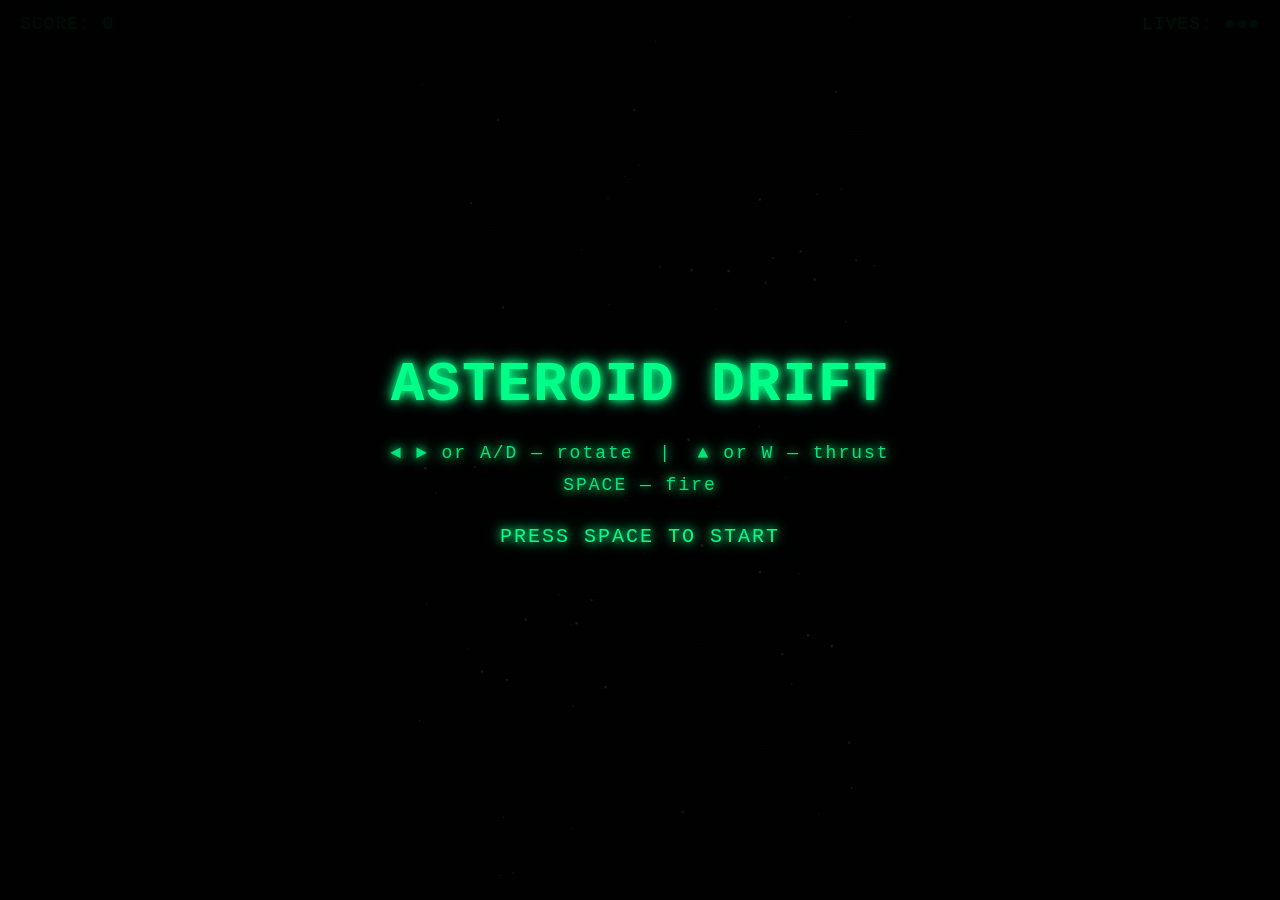
==== index.html @ d1f53f88 "Asteroid Drift" ====
<!DOCTYPE html>
<html lang="en">
<head>
<meta charset="UTF-8">
<meta name="viewport" content="width=device-width, initial-scale=1.0, user-scalable=no">
<title>ASTEROID DRIFT</title>
<style>
  * { margin: 0; padding: 0; box-sizing: border-box; }
  html, body {
    width: 100%; height: 100%;
    background: #000;
    overflow: hidden;
    font-family: 'Courier New', monospace;
  }
  #gameCanvas {
    display: block;
    background: #000;
    margin: 0 auto;
    cursor: crosshair;
  }
  #ui {
    position: fixed;
    top: 0; left: 0; width: 100%; height: 100%;
    pointer-events: none;
    display: flex;
    flex-direction: column;
    align-items: center;
  }
  .scanlines {
    position: fixed;
    top: 0; left: 0; width: 100%; height: 100%;
    pointer-events: none;
    background: repeating-linear-gradient(
      to bottom,
      rgba(0,0,0,0) 0px,
      rgba(0,0,0,0) 1px,
      rgba(0,255,120,0.03) 2px,
      rgba(0,0,0,0) 3px
    );
    z-index: 10;
  }
  .vignette {
    position: fixed;
    top: 0; left: 0; width: 100%; height: 100%;
    pointer-events: none;
    box-shadow: inset 0 0 150px 60px rgba(0,0,0,0.8);
    z-index: 9;
  }
  #overlay {
    position: fixed;
    top: 0; left: 0; width: 100%; height: 100%;
    display: flex;
    flex-direction: column;
    align-items: center;
    justify-content: center;
    background: rgba(0,0,0,0.85);
    color: #0f8;
    text-shadow: 0 0 8px #0f8, 0 0 16px #0f8;
    text-align: center;
    z-index: 20;
    letter-spacing: 2px;
  }
  #overlay h1 {
    font-size: clamp(28px, 8vw, 56px);
    margin-bottom: 20px;
    animation: flicker 2.5s infinite;
  }
  #overlay p { font-size: clamp(12px, 3.5vw, 18px); margin: 6px 0; opacity: 0.9; }
  #overlay .blink { animation: blink 1s steps(1) infinite; margin-top: 24px; font-size: clamp(14px, 4vw, 20px); }
  @keyframes blink { 50% { opacity: 0; } }
  @keyframes flicker {
    0%, 19%, 21%, 23%, 25%, 54%, 56%, 100% { opacity: 1; }
    20%, 22%, 24%, 55% { opacity: 0.4; }
  }
  #hud {
    width: 100%;
    display: flex;
    justify-content: space-between;
    padding: 14px 20px;
    color: #0f8;
    text-shadow: 0 0 6px #0f8;
    font-size: clamp(12px, 3.5vw, 18px);
    letter-spacing: 1px;
    z-index: 15;
  }
  #touchControls {
    position: fixed;
    bottom: 0; left: 0; width: 100%;
    display: none;
    justify-content: space-between;
    padding: 20px;
    z-index: 15;
    pointer-events: none;
  }
  .touchBtn {
    pointer-events: auto;
    width: 60px; height: 60px;
    border-radius: 50%;
    border: 2px solid #0f8;
    background: rgba(0,255,120,0.1);
    color: #0f8;
    font-size: 22px;
    display: flex;
    align-items: center;
    justify-content: center;
    -webkit-user-select: none;
    user-select: none;
    text-shadow: 0 0 6px #0f8;
  }
  .touchGroup { display: flex; gap: 12px; }
  @media (pointer: coarse) {
    #touchControls { display: flex; }
  }
</style>
</head>
<body>

<canvas id="gameCanvas"></canvas>
<div class="scanlines"></div>
<div class="vignette"></div>

<div id="ui">
  <div id="hud">
    <span id="scoreDisplay">SCORE: 0</span>
    <span id="livesDisplay">LIVES: ●●●</span>
  </div>
</div>

<div id="overlay">
  <h1>ASTEROID DRIFT</h1>
  <p>◄ ► or A/D — rotate &nbsp;|&nbsp; ▲ or W — thrust</p>
  <p>SPACE — fire</p>
  <div class="blink" id="startPrompt">PRESS SPACE TO START</div>
</div>

<div id="touchControls">
  <div class="touchGroup">
    <div class="touchBtn" id="btnLeft">◄</div>
    <div class="touchBtn" id="btnRight">►</div>
  </div>
  <div class="touchGroup">
    <div class="touchBtn" id="btnThrust">▲</div>
    <div class="touchBtn" id="btnFire">●</div>
  </div>
</div>

<script>
(function() {
  const canvas = document.getElementById('gameCanvas');
  const ctx = canvas.getContext('2d');
  const overlay = document.getElementById('overlay');
  const startPrompt = document.getElementById('startPrompt');
  const scoreDisplay = document.getElementById('scoreDisplay');
  const livesDisplay = document.getElementById('livesDisplay');

  function resize() {
    const w = Math.min(window.innerWidth, 480);
    const h = window.innerHeight;
    canvas.width = w;
    canvas.height = h;
  }
  resize();
  window.addEventListener('resize', resize);

  // ---------- Audio (simple synthesized retro SFX) ----------
  let audioCtx;
  function initAudio() {
    if (!audioCtx) audioCtx = new (window.AudioContext || window.webkitAudioContext)();
  }
  function beep(freq, duration, type, vol) {
    if (!audioCtx) return;
    const osc = audioCtx.createOscillator();
    const gain = audioCtx.createGain();
    osc.type = type || 'square';
    osc.frequency.value = freq;
    gain.gain.value = vol || 0.15;
    osc.connect(gain);
    gain.connect(audioCtx.destination);
    osc.start();
    gain.gain.exponentialRampToValueAtTime(0.001, audioCtx.currentTime + duration);
    osc.stop(audioCtx.currentTime + duration);
  }
  function sfxShoot() { beep(880, 0.08, 'square', 0.08); }
  function sfxExplosion() {
    if (!audioCtx) return;
    const bufferSize = audioCtx.sampleRate * 0.3;
    const buffer = audioCtx.createBuffer(1, bufferSize, audioCtx.sampleRate);
    const data = buffer.getChannelData(0);
    for (let i = 0; i < bufferSize; i++) {
      data[i] = (Math.random() * 2 - 1) * (1 - i / bufferSize);
    }
    const noise = audioCtx.createBufferSource();
    noise.buffer = buffer;
    const gain = audioCtx.createGain();
    gain.gain.value = 0.3;
    noise.connect(gain);
    gain.connect(audioCtx.destination);
    noise.start();
  }
  function sfxThrust() { beep(120, 0.06, 'sawtooth', 0.03); }
  function sfxHit() { beep(220, 0.25, 'sawtooth', 0.2); }

  // ---------- Game State ----------
  let state = 'start'; // start | playing | gameover
  let score = 0;
  let lives = 3;
  let frame = 0;

  const keys = {};
  window.addEventListener('keydown', e => {
    keys[e.code] = true;
    if (e.code === 'Space') e.preventDefault();
    if (state === 'start' && e.code === 'Space') startGame();
    if (state === 'gameover' && e.code === 'Space') startGame();
  });
  window.addEventListener('keyup', e => keys[e.code] = false);

  // Touch controls
  function bindTouch(id, key) {
    const el = document.getElementById(id);
    el.addEventListener('touchstart', e => { e.preventDefault(); keys[key] = true; initAudio(); }, {passive:false});
    el.addEventListener('touchend', e => { e.preventDefault(); keys[key] = false; }, {passive:false});
    el.addEventListener('mousedown', () => keys[key] = true);
    el.addEventListener('mouseup', () => keys[key] = false);
  }
  bindTouch('btnLeft', 'ArrowLeft');
  bindTouch('btnRight', 'ArrowRight');
  bindTouch('btnThrust', 'ArrowUp');
  bindTouch('btnFire', 'Space');

  canvas.addEventListener('touchstart', () => initAudio());
  canvas.addEventListener('click', () => {
    initAudio();
    if (state === 'start') startGame();
    else if (state === 'gameover') startGame();
  });

  // ---------- Starfield ----------
  let stars = [];
  function initStars() {
    stars = [];
    for (let i = 0; i < 80; i++) {
      stars.push({
        x: Math.random() * canvas.width,
        y: Math.random() * canvas.height,
        size: Math.random() * 2 + 0.5,
        speed: Math.random() * 0.5 + 0.1
      });
    }
  }
  initStars();

  // ---------- Ship ----------
  let ship;
  function resetShip() {
    ship = {
      x: canvas.width / 2,
      y: canvas.height / 2,
      angle: -Math.PI / 2,
      vx: 0,
      vy: 0,
      radius: 12,
      thrusting: false,
      invulnerable: 120
    };
  }

  // ---------- Bullets ----------
  let bullets = [];
  const BULLET_SPEED = 7;
  const BULLET_LIFE = 60;

  function shoot() {
    if (bullets.length > 6) return;
    bullets.push({
      x: ship.x + Math.cos(ship.angle) * ship.radius,
      y: ship.y + Math.sin(ship.angle) * ship.radius,
      vx: Math.cos(ship.angle) * BULLET_SPEED + ship.vx,
      vy: Math.sin(ship.angle) * BULLET_SPEED + ship.vy,
      life: BULLET_LIFE
    });
    sfxShoot();
  }

  // ---------- Asteroids ----------
  let asteroids = [];
  function spawnAsteroid(size, x, y) {
    const s = size || 3;
    let ax, ay;
    if (x === undefined) {
      const edge = Math.floor(Math.random() * 4);
      if (edge === 0) { ax = Math.random() * canvas.width; ay = -30; }
      else if (edge === 1) { ax = canvas.width + 30; ay = Math.random() * canvas.height; }
      else if (edge === 2) { ax = Math.random() * canvas.width; ay = canvas.height + 30; }
      else { ax = -30; ay = Math.random() * canvas.height; }
    } else { ax = x; ay = y; }

    const speedBase = 0.5 + (3 - s) * 0.4 + Math.min(score / 500, 2);
    const angle = Math.random() * Math.PI * 2;
    const points = [];
    const numPoints = 8 + Math.floor(Math.random() * 4);
    for (let i = 0; i < numPoints; i++) {
      const a = (i / numPoints) * Math.PI * 2;
      const r = (0.7 + Math.random() * 0.3);
      points.push({ a, r });
    }
    asteroids.push({
      x: ax, y: ay,
      vx: Math.cos(angle) * speedBase,
      vy: Math.sin(angle) * speedBase,
      size: s,
      radius: s * 14,
      rotation: 0,
      rotSpeed: (Math.random() - 0.5) * 0.04,
      points
    });
  }

  function initAsteroids() {
    asteroids = [];
    for (let i = 0; i < 5; i++) spawnAsteroid(3);
  }

  // ---------- Particles ----------
  let particles = [];
  function spawnExplosion(x, y, color) {
    for (let i = 0; i < 14; i++) {
      const a = Math.random() * Math.PI * 2;
      const speed = Math.random() * 3 + 1;
      particles.push({
        x, y,
        vx: Math.cos(a) * speed,
        vy: Math.sin(a) * speed,
        life: 30 + Math.random() * 20,
        color: color || '#0f8'
      });
    }
  }

  // ---------- Game Flow ----------
  function startGame() {
    score = 0;
    lives = 3;
    frame = 0;
    bullets = [];
    particles = [];
    resetShip();
    initAsteroids();
    state = 'playing';
    overlay.style.display = 'none';
    updateHUD();
  }

  function updateHUD() {
    scoreDisplay.textContent = 'SCORE: ' + score;
    livesDisplay.textContent = 'LIVES: ' + '●'.repeat(Math.max(lives, 0)) + '○'.repeat(Math.max(3 - lives, 0));
  }

  function gameOver() {
    state = 'gameover';
    overlay.querySelector('h1').textContent = 'GAME OVER';
    overlay.querySelector('p').textContent = 'SCORE: ' + score;
    overlay.querySelectorAll('p')[1].style.display = 'none';
    startPrompt.textContent = 'PRESS SPACE TO RESTART';
    overlay.style.display = 'flex';
  }

  function wrap(obj) {
    if (obj.x < -40) obj.x = canvas.width + 40;
    if (obj.x > canvas.width + 40) obj.x = -40;
    if (obj.y < -40) obj.y = canvas.height + 40;
    if (obj.y > canvas.height + 40) obj.y = -40;
  }

  function dist(x1, y1, x2, y2) {
    return Math.hypot(x1 - x2, y1 - y2);
  }

  // ---------- Update ----------
  function update() {
    frame++;

    // Stars
    for (const s of stars) {
      s.y += s.speed;
      if (s.y > canvas.height) { s.y = 0; s.x = Math.random() * canvas.width; }
    }

    if (state !== 'playing') return;

    // Ship controls
    const rotSpeed = 0.06;
    if (keys['ArrowLeft'] || keys['KeyA']) ship.angle -= rotSpeed;
    if (keys['ArrowRight'] || keys['KeyD']) ship.angle += rotSpeed;
    ship.thrusting = !!(keys['ArrowUp'] || keys['KeyW']);

    if (ship.thrusting) {
      ship.vx += Math.cos(ship.angle) * 0.12;
      ship.vy += Math.sin(ship.angle) * 0.12;
      if (frame % 6 === 0) sfxThrust();
    }
    ship.vx *= 0.99;
    ship.vy *= 0.99;
    const maxSpeed = 6;
    const spd = Math.hypot(ship.vx, ship.vy);
    if (spd > maxSpeed) {
      ship.vx = (ship.vx / spd) * maxSpeed;
      ship.vy = (ship.vy / spd) * maxSpeed;
    }
    ship.x += ship.vx;
    ship.y += ship.vy;
    wrap(ship);
    if (ship.invulnerable > 0) ship.invulnerable--;

    // Fire
    if (keys['Space']) {
      if (!ship.cooldown || ship.cooldown <= 0) {
        shoot();
        ship.cooldown = 10;
      }
    }
    if (ship.cooldown > 0) ship.cooldown--;

    // Bullets
    for (let i = bullets.length - 1; i >= 0; i--) {
      const b = bullets[i];
      b.x += b.vx; b.y += b.vy;
      b.life--;
      wrap(b);
      if (b.life <= 0) bullets.splice(i, 1);
    }

    // Asteroids
    for (const a of asteroids) {
      a.x += a.vx; a.y += a.vy;
      a.rotation += a.rotSpeed;
      wrap(a);
    }

    // Bullet-asteroid collisions
    for (let i = asteroids.length - 1; i >= 0; i--) {
      const a = asteroids[i];
      for (let j = bullets.length - 1; j >= 0; j--) {
        const b = bullets[j];
        if (dist(a.x, a.y, b.x, b.y) < a.radius) {
          bullets.splice(j, 1);
          spawnExplosion(a.x, a.y, '#0f8');
          sfxExplosion();
          score += (4 - a.size) * 50;
          updateHUD();
          if (a.size > 1) {
            spawnAsteroid(a.size - 1, a.x, a.y);
            spawnAsteroid(a.size - 1, a.x, a.y);
          }
          asteroids.splice(i, 1);
          if (asteroids.length === 0) {
            setTimeout(() => { if (state === 'playing') initAsteroids(); }, 800);
          }
          break;
        }
      }
    }

    // Ship-asteroid collisions
    if (ship.invulnerable <= 0) {
      for (let i = asteroids.length - 1; i >= 0; i--) {
        const a = asteroids[i];
        if (dist(a.x, a.y, ship.x, ship.y) < a.radius + ship.radius * 0.6) {
          lives--;
          updateHUD();
          spawnExplosion(ship.x, ship.y, '#f80');
          sfxHit();
          if (lives <= 0) {
            gameOver();
          } else {
            resetShip();
          }
          break;
        }
      }
    }

    // Particles
    for (let i = particles.length - 1; i >= 0; i--) {
      const p = particles[i];
      p.x += p.vx; p.y += p.vy;
      p.vx *= 0.96; p.vy *= 0.96;
      p.life--;
      if (p.life <= 0) particles.splice(i, 1);
    }
  }

  // ---------- Draw ----------
  function draw() {
    ctx.fillStyle = '#000';
    ctx.fillRect(0, 0, canvas.width, canvas.height);

    // Stars
    ctx.fillStyle = '#fff';
    for (const s of stars) {
      ctx.globalAlpha = 0.6;
      ctx.fillRect(s.x, s.y, s.size, s.size);
    }
    ctx.globalAlpha = 1;

    if (state === 'playing' || state === 'gameover') {
      // Asteroids
      ctx.strokeStyle = '#0f8';
      ctx.lineWidth = 2;
      ctx.shadowColor = '#0f8';
      ctx.shadowBlur = 8;
      for (const a of asteroids) {
        ctx.beginPath();
        for (let i = 0; i < a.points.length; i++) {
          const p = a.points[i];
          const px = a.x + Math.cos(p.a + a.rotation) * a.radius * p.r;
          const py = a.y + Math.sin(p.a + a.rotation) * a.radius * p.r;
          if (i === 0) ctx.moveTo(px, py); else ctx.lineTo(px, py);
        }
        ctx.closePath();
        ctx.stroke();
      }

      // Bullets
      ctx.fillStyle = '#ff0';
      ctx.shadowColor = '#ff0';
      for (const b of bullets) {
        ctx.beginPath();
        ctx.arc(b.x, b.y, 2.5, 0, Math.PI * 2);
        ctx.fill();
      }

      // Ship
      if (state === 'playing') {
        const blinkOff = ship.invulnerable > 0 && Math.floor(frame / 5) % 2 === 0;
        if (!blinkOff) {
          ctx.save();
          ctx.translate(ship.x, ship.y);
          ctx.rotate(ship.angle);
          ctx.strokeStyle = '#0ff';
          ctx.shadowColor = '#0ff';
          ctx.shadowBlur = 10;
          ctx.lineWidth = 2;
          ctx.beginPath();
          ctx.moveTo(14, 0);
          ctx.lineTo(-10, -8);
          ctx.lineTo(-6, 0);
          ctx.lineTo(-10, 8);
          ctx.closePath();
          ctx.stroke();

          if (ship.thrusting) {
            ctx.strokeStyle = '#f80';
            ctx.shadowColor = '#f80';
            ctx.beginPath();
            ctx.moveTo(-6, -4);
            ctx.lineTo(-16 - Math.random() * 6, 0);
            ctx.lineTo(-6, 4);
            ctx.stroke();
          }
          ctx.restore();
        }
      }

      // Particles
      for (const p of particles) {
        ctx.fillStyle = p.color;
        ctx.shadowColor = p.color;
        ctx.globalAlpha = Math.max(p.life / 40, 0);
        ctx.beginPath();
        ctx.arc(p.x, p.y, 2, 0, Math.PI * 2);
        ctx.fill();
      }
      ctx.globalAlpha = 1;
      ctx.shadowBlur = 0;
    }
  }

  function loop() {
    update();
    draw();
    requestAnimationFrame(loop);
  }
  loop();
})();
</script>
</body>
</html>
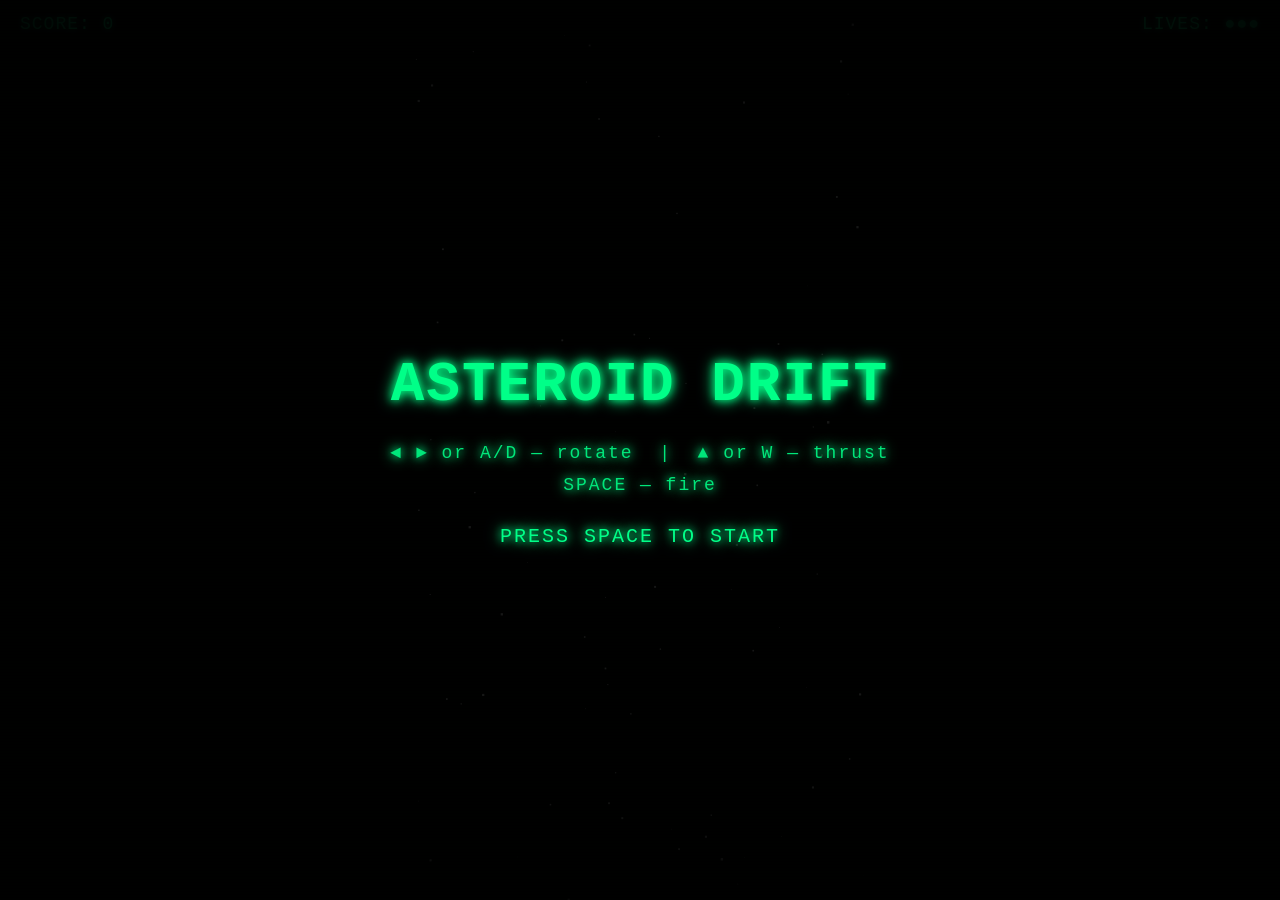
==== commit 40774953: "Astroeid Dirfttt" ====
--- a/index.html
+++ b/index.html
@@ -1,588 +1,588 @@
-<!DOCTYPE html>
-<html lang="en">
-<head>
-<meta charset="UTF-8">
-<meta name="viewport" content="width=device-width, initial-scale=1.0, user-scalable=no">
-<title>ASTEROID DRIFT</title>
-<style>
-  * { margin: 0; padding: 0; box-sizing: border-box; }
-  html, body {
-    width: 100%; height: 100%;
-    background: #000;
-    overflow: hidden;
-    font-family: 'Courier New', monospace;
-  }
-  #gameCanvas {
-    display: block;
-    background: #000;
-    margin: 0 auto;
-    cursor: crosshair;
-  }
-  #ui {
-    position: fixed;
-    top: 0; left: 0; width: 100%; height: 100%;
-    pointer-events: none;
-    display: flex;
-    flex-direction: column;
-    align-items: center;
-  }
-  .scanlines {
-    position: fixed;
-    top: 0; left: 0; width: 100%; height: 100%;
-    pointer-events: none;
-    background: repeating-linear-gradient(
-      to bottom,
-      rgba(0,0,0,0) 0px,
-      rgba(0,0,0,0) 1px,
-      rgba(0,255,120,0.03) 2px,
-      rgba(0,0,0,0) 3px
-    );
-    z-index: 10;
-  }
-  .vignette {
-    position: fixed;
-    top: 0; left: 0; width: 100%; height: 100%;
-    pointer-events: none;
-    box-shadow: inset 0 0 150px 60px rgba(0,0,0,0.8);
-    z-index: 9;
-  }
-  #overlay {
-    position: fixed;
-    top: 0; left: 0; width: 100%; height: 100%;
-    display: flex;
-    flex-direction: column;
-    align-items: center;
-    justify-content: center;
-    background: rgba(0,0,0,0.85);
-    color: #0f8;
-    text-shadow: 0 0 8px #0f8, 0 0 16px #0f8;
-    text-align: center;
-    z-index: 20;
-    letter-spacing: 2px;
-  }
-  #overlay h1 {
-    font-size: clamp(28px, 8vw, 56px);
-    margin-bottom: 20px;
-    animation: flicker 2.5s infinite;
-  }
-  #overlay p { font-size: clamp(12px, 3.5vw, 18px); margin: 6px 0; opacity: 0.9; }
-  #overlay .blink { animation: blink 1s steps(1) infinite; margin-top: 24px; font-size: clamp(14px, 4vw, 20px); }
-  @keyframes blink { 50% { opacity: 0; } }
-  @keyframes flicker {
-    0%, 19%, 21%, 23%, 25%, 54%, 56%, 100% { opacity: 1; }
-    20%, 22%, 24%, 55% { opacity: 0.4; }
-  }
-  #hud {
-    width: 100%;
-    display: flex;
-    justify-content: space-between;
-    padding: 14px 20px;
-    color: #0f8;
-    text-shadow: 0 0 6px #0f8;
-    font-size: clamp(12px, 3.5vw, 18px);
-    letter-spacing: 1px;
-    z-index: 15;
-  }
-  #touchControls {
-    position: fixed;
-    bottom: 0; left: 0; width: 100%;
-    display: none;
-    justify-content: space-between;
-    padding: 20px;
-    z-index: 15;
-    pointer-events: none;
-  }
-  .touchBtn {
-    pointer-events: auto;
-    width: 60px; height: 60px;
-    border-radius: 50%;
-    border: 2px solid #0f8;
-    background: rgba(0,255,120,0.1);
-    color: #0f8;
-    font-size: 22px;
-    display: flex;
-    align-items: center;
-    justify-content: center;
-    -webkit-user-select: none;
-    user-select: none;
-    text-shadow: 0 0 6px #0f8;
-  }
-  .touchGroup { display: flex; gap: 12px; }
-  @media (pointer: coarse) {
-    #touchControls { display: flex; }
-  }
-</style>
-</head>
-<body>
-
-<canvas id="gameCanvas"></canvas>
-<div class="scanlines"></div>
-<div class="vignette"></div>
-
-<div id="ui">
-  <div id="hud">
-    <span id="scoreDisplay">SCORE: 0</span>
-    <span id="livesDisplay">LIVES: ●●●</span>
-  </div>
-</div>
-
-<div id="overlay">
-  <h1>ASTEROID DRIFT</h1>
-  <p>◄ ► or A/D — rotate &nbsp;|&nbsp; ▲ or W — thrust</p>
-  <p>SPACE — fire</p>
-  <div class="blink" id="startPrompt">PRESS SPACE TO START</div>
-</div>
-
-<div id="touchControls">
-  <div class="touchGroup">
-    <div class="touchBtn" id="btnLeft">◄</div>
-    <div class="touchBtn" id="btnRight">►</div>
-  </div>
-  <div class="touchGroup">
-    <div class="touchBtn" id="btnThrust">▲</div>
-    <div class="touchBtn" id="btnFire">●</div>
-  </div>
-</div>
-
-<script>
-(function() {
-  const canvas = document.getElementById('gameCanvas');
-  const ctx = canvas.getContext('2d');
-  const overlay = document.getElementById('overlay');
-  const startPrompt = document.getElementById('startPrompt');
-  const scoreDisplay = document.getElementById('scoreDisplay');
-  const livesDisplay = document.getElementById('livesDisplay');
-
-  function resize() {
-    const w = Math.min(window.innerWidth, 480);
-    const h = window.innerHeight;
-    canvas.width = w;
-    canvas.height = h;
-  }
-  resize();
-  window.addEventListener('resize', resize);
-
-  // ---------- Audio (simple synthesized retro SFX) ----------
-  let audioCtx;
-  function initAudio() {
-    if (!audioCtx) audioCtx = new (window.AudioContext || window.webkitAudioContext)();
-  }
-  function beep(freq, duration, type, vol) {
-    if (!audioCtx) return;
-    const osc = audioCtx.createOscillator();
-    const gain = audioCtx.createGain();
-    osc.type = type || 'square';
-    osc.frequency.value = freq;
-    gain.gain.value = vol || 0.15;
-    osc.connect(gain);
-    gain.connect(audioCtx.destination);
-    osc.start();
-    gain.gain.exponentialRampToValueAtTime(0.001, audioCtx.currentTime + duration);
-    osc.stop(audioCtx.currentTime + duration);
-  }
-  function sfxShoot() { beep(880, 0.08, 'square', 0.08); }
-  function sfxExplosion() {
-    if (!audioCtx) return;
-    const bufferSize = audioCtx.sampleRate * 0.3;
-    const buffer = audioCtx.createBuffer(1, bufferSize, audioCtx.sampleRate);
-    const data = buffer.getChannelData(0);
-    for (let i = 0; i < bufferSize; i++) {
-      data[i] = (Math.random() * 2 - 1) * (1 - i / bufferSize);
-    }
-    const noise = audioCtx.createBufferSource();
-    noise.buffer = buffer;
-    const gain = audioCtx.createGain();
-    gain.gain.value = 0.3;
-    noise.connect(gain);
-    gain.connect(audioCtx.destination);
-    noise.start();
-  }
-  function sfxThrust() { beep(120, 0.06, 'sawtooth', 0.03); }
-  function sfxHit() { beep(220, 0.25, 'sawtooth', 0.2); }
-
-  // ---------- Game State ----------
-  let state = 'start'; // start | playing | gameover
-  let score = 0;
-  let lives = 3;
-  let frame = 0;
-
-  const keys = {};
-  window.addEventListener('keydown', e => {
-    keys[e.code] = true;
-    if (e.code === 'Space') e.preventDefault();
-    if (state === 'start' && e.code === 'Space') startGame();
-    if (state === 'gameover' && e.code === 'Space') startGame();
-  });
-  window.addEventListener('keyup', e => keys[e.code] = false);
-
-  // Touch controls
-  function bindTouch(id, key) {
-    const el = document.getElementById(id);
-    el.addEventListener('touchstart', e => { e.preventDefault(); keys[key] = true; initAudio(); }, {passive:false});
-    el.addEventListener('touchend', e => { e.preventDefault(); keys[key] = false; }, {passive:false});
-    el.addEventListener('mousedown', () => keys[key] = true);
-    el.addEventListener('mouseup', () => keys[key] = false);
-  }
-  bindTouch('btnLeft', 'ArrowLeft');
-  bindTouch('btnRight', 'ArrowRight');
-  bindTouch('btnThrust', 'ArrowUp');
-  bindTouch('btnFire', 'Space');
-
-  canvas.addEventListener('touchstart', () => initAudio());
-  canvas.addEventListener('click', () => {
-    initAudio();
-    if (state === 'start') startGame();
-    else if (state === 'gameover') startGame();
-  });
-
-  // ---------- Starfield ----------
-  let stars = [];
-  function initStars() {
-    stars = [];
-    for (let i = 0; i < 80; i++) {
-      stars.push({
-        x: Math.random() * canvas.width,
-        y: Math.random() * canvas.height,
-        size: Math.random() * 2 + 0.5,
-        speed: Math.random() * 0.5 + 0.1
-      });
-    }
-  }
-  initStars();
-
-  // ---------- Ship ----------
-  let ship;
-  function resetShip() {
-    ship = {
-      x: canvas.width / 2,
-      y: canvas.height / 2,
-      angle: -Math.PI / 2,
-      vx: 0,
-      vy: 0,
-      radius: 12,
-      thrusting: false,
-      invulnerable: 120
-    };
-  }
-
-  // ---------- Bullets ----------
-  let bullets = [];
-  const BULLET_SPEED = 7;
-  const BULLET_LIFE = 60;
-
-  function shoot() {
-    if (bullets.length > 6) return;
-    bullets.push({
-      x: ship.x + Math.cos(ship.angle) * ship.radius,
-      y: ship.y + Math.sin(ship.angle) * ship.radius,
-      vx: Math.cos(ship.angle) * BULLET_SPEED + ship.vx,
-      vy: Math.sin(ship.angle) * BULLET_SPEED + ship.vy,
-      life: BULLET_LIFE
-    });
-    sfxShoot();
-  }
-
-  // ---------- Asteroids ----------
-  let asteroids = [];
-  function spawnAsteroid(size, x, y) {
-    const s = size || 3;
-    let ax, ay;
-    if (x === undefined) {
-      const edge = Math.floor(Math.random() * 4);
-      if (edge === 0) { ax = Math.random() * canvas.width; ay = -30; }
-      else if (edge === 1) { ax = canvas.width + 30; ay = Math.random() * canvas.height; }
-      else if (edge === 2) { ax = Math.random() * canvas.width; ay = canvas.height + 30; }
-      else { ax = -30; ay = Math.random() * canvas.height; }
-    } else { ax = x; ay = y; }
-
-    const speedBase = 0.5 + (3 - s) * 0.4 + Math.min(score / 500, 2);
-    const angle = Math.random() * Math.PI * 2;
-    const points = [];
-    const numPoints = 8 + Math.floor(Math.random() * 4);
-    for (let i = 0; i < numPoints; i++) {
-      const a = (i / numPoints) * Math.PI * 2;
-      const r = (0.7 + Math.random() * 0.3);
-      points.push({ a, r });
-    }
-    asteroids.push({
-      x: ax, y: ay,
-      vx: Math.cos(angle) * speedBase,
-      vy: Math.sin(angle) * speedBase,
-      size: s,
-      radius: s * 14,
-      rotation: 0,
-      rotSpeed: (Math.random() - 0.5) * 0.04,
-      points
-    });
-  }
-
-  function initAsteroids() {
-    asteroids = [];
-    for (let i = 0; i < 5; i++) spawnAsteroid(3);
-  }
-
-  // ---------- Particles ----------
-  let particles = [];
-  function spawnExplosion(x, y, color) {
-    for (let i = 0; i < 14; i++) {
-      const a = Math.random() * Math.PI * 2;
-      const speed = Math.random() * 3 + 1;
-      particles.push({
-        x, y,
-        vx: Math.cos(a) * speed,
-        vy: Math.sin(a) * speed,
-        life: 30 + Math.random() * 20,
-        color: color || '#0f8'
-      });
-    }
-  }
-
-  // ---------- Game Flow ----------
-  function startGame() {
-    score = 0;
-    lives = 3;
-    frame = 0;
-    bullets = [];
-    particles = [];
-    resetShip();
-    initAsteroids();
-    state = 'playing';
-    overlay.style.display = 'none';
-    updateHUD();
-  }
-
-  function updateHUD() {
-    scoreDisplay.textContent = 'SCORE: ' + score;
-    livesDisplay.textContent = 'LIVES: ' + '●'.repeat(Math.max(lives, 0)) + '○'.repeat(Math.max(3 - lives, 0));
-  }
-
-  function gameOver() {
-    state = 'gameover';
-    overlay.querySelector('h1').textContent = 'GAME OVER';
-    overlay.querySelector('p').textContent = 'SCORE: ' + score;
-    overlay.querySelectorAll('p')[1].style.display = 'none';
-    startPrompt.textContent = 'PRESS SPACE TO RESTART';
-    overlay.style.display = 'flex';
-  }
-
-  function wrap(obj) {
-    if (obj.x < -40) obj.x = canvas.width + 40;
-    if (obj.x > canvas.width + 40) obj.x = -40;
-    if (obj.y < -40) obj.y = canvas.height + 40;
-    if (obj.y > canvas.height + 40) obj.y = -40;
-  }
-
-  function dist(x1, y1, x2, y2) {
-    return Math.hypot(x1 - x2, y1 - y2);
-  }
-
-  // ---------- Update ----------
-  function update() {
-    frame++;
-
-    // Stars
-    for (const s of stars) {
-      s.y += s.speed;
-      if (s.y > canvas.height) { s.y = 0; s.x = Math.random() * canvas.width; }
-    }
-
-    if (state !== 'playing') return;
-
-    // Ship controls
-    const rotSpeed = 0.06;
-    if (keys['ArrowLeft'] || keys['KeyA']) ship.angle -= rotSpeed;
-    if (keys['ArrowRight'] || keys['KeyD']) ship.angle += rotSpeed;
-    ship.thrusting = !!(keys['ArrowUp'] || keys['KeyW']);
-
-    if (ship.thrusting) {
-      ship.vx += Math.cos(ship.angle) * 0.12;
-      ship.vy += Math.sin(ship.angle) * 0.12;
-      if (frame % 6 === 0) sfxThrust();
-    }
-    ship.vx *= 0.99;
-    ship.vy *= 0.99;
-    const maxSpeed = 6;
-    const spd = Math.hypot(ship.vx, ship.vy);
-    if (spd > maxSpeed) {
-      ship.vx = (ship.vx / spd) * maxSpeed;
-      ship.vy = (ship.vy / spd) * maxSpeed;
-    }
-    ship.x += ship.vx;
-    ship.y += ship.vy;
-    wrap(ship);
-    if (ship.invulnerable > 0) ship.invulnerable--;
-
-    // Fire
-    if (keys['Space']) {
-      if (!ship.cooldown || ship.cooldown <= 0) {
-        shoot();
-        ship.cooldown = 10;
-      }
-    }
-    if (ship.cooldown > 0) ship.cooldown--;
-
-    // Bullets
-    for (let i = bullets.length - 1; i >= 0; i--) {
-      const b = bullets[i];
-      b.x += b.vx; b.y += b.vy;
-      b.life--;
-      wrap(b);
-      if (b.life <= 0) bullets.splice(i, 1);
-    }
-
-    // Asteroids
-    for (const a of asteroids) {
-      a.x += a.vx; a.y += a.vy;
-      a.rotation += a.rotSpeed;
-      wrap(a);
-    }
-
-    // Bullet-asteroid collisions
-    for (let i = asteroids.length - 1; i >= 0; i--) {
-      const a = asteroids[i];
-      for (let j = bullets.length - 1; j >= 0; j--) {
-        const b = bullets[j];
-        if (dist(a.x, a.y, b.x, b.y) < a.radius) {
-          bullets.splice(j, 1);
-          spawnExplosion(a.x, a.y, '#0f8');
-          sfxExplosion();
-          score += (4 - a.size) * 50;
-          updateHUD();
-          if (a.size > 1) {
-            spawnAsteroid(a.size - 1, a.x, a.y);
-            spawnAsteroid(a.size - 1, a.x, a.y);
-          }
-          asteroids.splice(i, 1);
-          if (asteroids.length === 0) {
-            setTimeout(() => { if (state === 'playing') initAsteroids(); }, 800);
-          }
-          break;
-        }
-      }
-    }
-
-    // Ship-asteroid collisions
-    if (ship.invulnerable <= 0) {
-      for (let i = asteroids.length - 1; i >= 0; i--) {
-        const a = asteroids[i];
-        if (dist(a.x, a.y, ship.x, ship.y) < a.radius + ship.radius * 0.6) {
-          lives--;
-          updateHUD();
-          spawnExplosion(ship.x, ship.y, '#f80');
-          sfxHit();
-          if (lives <= 0) {
-            gameOver();
-          } else {
-            resetShip();
-          }
-          break;
-        }
-      }
-    }
-
-    // Particles
-    for (let i = particles.length - 1; i >= 0; i--) {
-      const p = particles[i];
-      p.x += p.vx; p.y += p.vy;
-      p.vx *= 0.96; p.vy *= 0.96;
-      p.life--;
-      if (p.life <= 0) particles.splice(i, 1);
-    }
-  }
-
-  // ---------- Draw ----------
-  function draw() {
-    ctx.fillStyle = '#000';
-    ctx.fillRect(0, 0, canvas.width, canvas.height);
-
-    // Stars
-    ctx.fillStyle = '#fff';
-    for (const s of stars) {
-      ctx.globalAlpha = 0.6;
-      ctx.fillRect(s.x, s.y, s.size, s.size);
-    }
-    ctx.globalAlpha = 1;
-
-    if (state === 'playing' || state === 'gameover') {
-      // Asteroids
-      ctx.strokeStyle = '#0f8';
-      ctx.lineWidth = 2;
-      ctx.shadowColor = '#0f8';
-      ctx.shadowBlur = 8;
-      for (const a of asteroids) {
-        ctx.beginPath();
-        for (let i = 0; i < a.points.length; i++) {
-          const p = a.points[i];
-          const px = a.x + Math.cos(p.a + a.rotation) * a.radius * p.r;
-          const py = a.y + Math.sin(p.a + a.rotation) * a.radius * p.r;
-          if (i === 0) ctx.moveTo(px, py); else ctx.lineTo(px, py);
-        }
-        ctx.closePath();
-        ctx.stroke();
-      }
-
-      // Bullets
-      ctx.fillStyle = '#ff0';
-      ctx.shadowColor = '#ff0';
-      for (const b of bullets) {
-        ctx.beginPath();
-        ctx.arc(b.x, b.y, 2.5, 0, Math.PI * 2);
-        ctx.fill();
-      }
-
-      // Ship
-      if (state === 'playing') {
-        const blinkOff = ship.invulnerable > 0 && Math.floor(frame / 5) % 2 === 0;
-        if (!blinkOff) {
-          ctx.save();
-          ctx.translate(ship.x, ship.y);
-          ctx.rotate(ship.angle);
-          ctx.strokeStyle = '#0ff';
-          ctx.shadowColor = '#0ff';
-          ctx.shadowBlur = 10;
-          ctx.lineWidth = 2;
-          ctx.beginPath();
-          ctx.moveTo(14, 0);
-          ctx.lineTo(-10, -8);
-          ctx.lineTo(-6, 0);
-          ctx.lineTo(-10, 8);
-          ctx.closePath();
-          ctx.stroke();
-
-          if (ship.thrusting) {
-            ctx.strokeStyle = '#f80';
-            ctx.shadowColor = '#f80';
-            ctx.beginPath();
-            ctx.moveTo(-6, -4);
-            ctx.lineTo(-16 - Math.random() * 6, 0);
-            ctx.lineTo(-6, 4);
-            ctx.stroke();
-          }
-          ctx.restore();
-        }
-      }
-
-      // Particles
-      for (const p of particles) {
-        ctx.fillStyle = p.color;
-        ctx.shadowColor = p.color;
-        ctx.globalAlpha = Math.max(p.life / 40, 0);
-        ctx.beginPath();
-        ctx.arc(p.x, p.y, 2, 0, Math.PI * 2);
-        ctx.fill();
-      }
-      ctx.globalAlpha = 1;
-      ctx.shadowBlur = 0;
-    }
-  }
-
-  function loop() {
-    update();
-    draw();
-    requestAnimationFrame(loop);
-  }
-  loop();
-})();
-</script>
-</body>
+<!DOCTYPE html>
+<html lang="en">
+<head>
+<meta charset="UTF-8">
+<meta name="viewport" content="width=device-width, initial-scale=1.0, user-scalable=no">
+<title>ASTEROID DRIFT</title>
+<style>
+  * { margin: 0; padding: 0; box-sizing: border-box; }
+  html, body {
+    width: 100%; height: 100%;
+    background: #000;
+    overflow: hidden;
+    font-family: 'Courier New', monospace;
+  }
+  #gameCanvas {
+    display: block;
+    background: #000;
+    margin: 0 auto;
+    cursor: crosshair;
+  }
+  #ui {
+    position: fixed;
+    top: 0; left: 0; width: 100%; height: 100%;
+    pointer-events: none;
+    display: flex;
+    flex-direction: column;
+    align-items: center;
+  }
+  .scanlines {
+    position: fixed;
+    top: 0; left: 0; width: 100%; height: 100%;
+    pointer-events: none;
+    background: repeating-linear-gradient(
+      to bottom,
+      rgba(0,0,0,0) 0px,
+      rgba(0,0,0,0) 1px,
+      rgba(0,255,120,0.03) 2px,
+      rgba(0,0,0,0) 3px
+    );
+    z-index: 10;
+  }
+  .vignette {
+    position: fixed;
+    top: 0; left: 0; width: 100%; height: 100%;
+    pointer-events: none;
+    box-shadow: inset 0 0 150px 60px rgba(0,0,0,0.8);
+    z-index: 9;
+  }
+  #overlay {
+    position: fixed;
+    top: 0; left: 0; width: 100%; height: 100%;
+    display: flex;
+    flex-direction: column;
+    align-items: center;
+    justify-content: center;
+    background: rgba(0,0,0,0.85);
+    color: #0f8;
+    text-shadow: 0 0 8px #0f8, 0 0 16px #0f8;
+    text-align: center;
+    z-index: 20;
+    letter-spacing: 2px;
+  }
+  #overlay h1 {
+    font-size: clamp(28px, 8vw, 56px);
+    margin-bottom: 20px;
+    animation: flicker 2.5s infinite;
+  }
+  #overlay p { font-size: clamp(12px, 3.5vw, 18px); margin: 6px 0; opacity: 0.9; }
+  #overlay .blink { animation: blink 1s steps(1) infinite; margin-top: 24px; font-size: clamp(14px, 4vw, 20px); }
+  @keyframes blink { 50% { opacity: 0; } }
+  @keyframes flicker {
+    0%, 19%, 21%, 23%, 25%, 54%, 56%, 100% { opacity: 1; }
+    20%, 22%, 24%, 55% { opacity: 0.4; }
+  }
+  #hud {
+    width: 100%;
+    display: flex;
+    justify-content: space-between;
+    padding: 14px 20px;
+    color: #0f8;
+    text-shadow: 0 0 6px #0f8;
+    font-size: clamp(12px, 3.5vw, 18px);
+    letter-spacing: 1px;
+    z-index: 15;
+  }
+  #touchControls {
+    position: fixed;
+    bottom: 0; left: 0; width: 100%;
+    display: none;
+    justify-content: space-between;
+    padding: 20px;
+    z-index: 15;
+    pointer-events: none;
+  }
+  .touchBtn {
+    pointer-events: auto;
+    width: 60px; height: 60px;
+    border-radius: 50%;
+    border: 2px solid #0f8;
+    background: rgba(0,255,120,0.1);
+    color: #0f8;
+    font-size: 22px;
+    display: flex;
+    align-items: center;
+    justify-content: center;
+    -webkit-user-select: none;
+    user-select: none;
+    text-shadow: 0 0 6px #0f8;
+  }
+  .touchGroup { display: flex; gap: 12px; }
+  @media (pointer: coarse) {
+    #touchControls { display: flex; }
+  }
+</style>
+</head>
+<body>
+
+<canvas id="gameCanvas"></canvas>
+<div class="scanlines"></div>
+<div class="vignette"></div>
+
+<div id="ui">
+  <div id="hud">
+    <span id="scoreDisplay">SCORE: 0</span>
+    <span id="livesDisplay">LIVES: ●●●</span>
+  </div>
+</div>
+
+<div id="overlay">
+  <h1>ASTEROID DRIFT</h1>
+  <p>◄ ► or A/D — rotate &nbsp;|&nbsp; ▲ or W — thrust</p>
+  <p>SPACE — fire</p>
+  <div class="blink" id="startPrompt">PRESS SPACE TO START</div>
+</div>
+
+<div id="touchControls">
+  <div class="touchGroup">
+    <div class="touchBtn" id="btnLeft">◄</div>
+    <div class="touchBtn" id="btnRight">►</div>
+  </div>
+  <div class="touchGroup">
+    <div class="touchBtn" id="btnThrust">▲</div>
+    <div class="touchBtn" id="btnFire">●</div>
+  </div>
+</div>
+
+<script>
+(function() {
+  const canvas = document.getElementById('gameCanvas');
+  const ctx = canvas.getContext('2d');
+  const overlay = document.getElementById('overlay');
+  const startPrompt = document.getElementById('startPrompt');
+  const scoreDisplay = document.getElementById('scoreDisplay');
+  const livesDisplay = document.getElementById('livesDisplay');
+
+  function resize() {
+    const w = Math.min(window.innerWidth, 480);
+    const h = window.innerHeight;
+    canvas.width = w;
+    canvas.height = h;
+  }
+  resize();
+  window.addEventListener('resize', resize);
+
+  // ---------- Audio (simple synthesized retro SFX) ----------
+  let audioCtx;
+  function initAudio() {
+    if (!audioCtx) audioCtx = new (window.AudioContext || window.webkitAudioContext)();
+  }
+  function beep(freq, duration, type, vol) {
+    if (!audioCtx) return;
+    const osc = audioCtx.createOscillator();
+    const gain = audioCtx.createGain();
+    osc.type = type || 'square';
+    osc.frequency.value = freq;
+    gain.gain.value = vol || 0.15;
+    osc.connect(gain);
+    gain.connect(audioCtx.destination);
+    osc.start();
+    gain.gain.exponentialRampToValueAtTime(0.001, audioCtx.currentTime + duration);
+    osc.stop(audioCtx.currentTime + duration);
+  }
+  function sfxShoot() { beep(880, 0.08, 'square', 0.08); }
+  function sfxExplosion() {
+    if (!audioCtx) return;
+    const bufferSize = audioCtx.sampleRate * 0.3;
+    const buffer = audioCtx.createBuffer(1, bufferSize, audioCtx.sampleRate);
+    const data = buffer.getChannelData(0);
+    for (let i = 0; i < bufferSize; i++) {
+      data[i] = (Math.random() * 2 - 1) * (1 - i / bufferSize);
+    }
+    const noise = audioCtx.createBufferSource();
+    noise.buffer = buffer;
+    const gain = audioCtx.createGain();
+    gain.gain.value = 0.3;
+    noise.connect(gain);
+    gain.connect(audioCtx.destination);
+    noise.start();
+  }
+  function sfxThrust() { beep(120, 0.06, 'sawtooth', 0.03); }
+  function sfxHit() { beep(220, 0.25, 'sawtooth', 0.2); }
+
+  // ---------- Game State ----------
+  let state = 'start'; // start | playing | gameover
+  let score = 0;
+  let lives = 3;
+  let frame = 0;
+
+  const keys = {};
+  window.addEventListener('keydown', e => {
+    keys[e.code] = true;
+    if (e.code === 'Space') e.preventDefault();
+    if (state === 'start' && e.code === 'Space') startGame();
+    if (state === 'gameover' && e.code === 'Space') startGame();
+  });
+  window.addEventListener('keyup', e => keys[e.code] = false);
+
+  // Touch controls
+  function bindTouch(id, key) {
+    const el = document.getElementById(id);
+    el.addEventListener('touchstart', e => { e.preventDefault(); keys[key] = true; initAudio(); }, {passive:false});
+    el.addEventListener('touchend', e => { e.preventDefault(); keys[key] = false; }, {passive:false});
+    el.addEventListener('mousedown', () => keys[key] = true);
+    el.addEventListener('mouseup', () => keys[key] = false);
+  }
+  bindTouch('btnLeft', 'ArrowLeft');
+  bindTouch('btnRight', 'ArrowRight');
+  bindTouch('btnThrust', 'ArrowUp');
+  bindTouch('btnFire', 'Space');
+
+  canvas.addEventListener('touchstart', () => initAudio());
+  canvas.addEventListener('click', () => {
+    initAudio();
+    if (state === 'start') startGame();
+    else if (state === 'gameover') startGame();
+  });
+
+  // ---------- Starfield ----------
+  let stars = [];
+  function initStars() {
+    stars = [];
+    for (let i = 0; i < 80; i++) {
+      stars.push({
+        x: Math.random() * canvas.width,
+        y: Math.random() * canvas.height,
+        size: Math.random() * 2 + 0.5,
+        speed: Math.random() * 0.5 + 0.1
+      });
+    }
+  }
+  initStars();
+
+  // ---------- Ship ----------
+  let ship;
+  function resetShip() {
+    ship = {
+      x: canvas.width / 2,
+      y: canvas.height / 2,
+      angle: -Math.PI / 2,
+      vx: 0,
+      vy: 0,
+      radius: 12,
+      thrusting: false,
+      invulnerable: 120
+    };
+  }
+
+  // ---------- Bullets ----------
+  let bullets = [];
+  const BULLET_SPEED = 7;
+  const BULLET_LIFE = 60;
+
+  function shoot() {
+    if (bullets.length > 6) return;
+    bullets.push({
+      x: ship.x + Math.cos(ship.angle) * ship.radius,
+      y: ship.y + Math.sin(ship.angle) * ship.radius,
+      vx: Math.cos(ship.angle) * BULLET_SPEED + ship.vx,
+      vy: Math.sin(ship.angle) * BULLET_SPEED + ship.vy,
+      life: BULLET_LIFE
+    });
+    sfxShoot();
+  }
+
+  // ---------- Asteroids ----------
+  let asteroids = [];
+  function spawnAsteroid(size, x, y) {
+    const s = size || 3;
+    let ax, ay;
+    if (x === undefined) {
+      const edge = Math.floor(Math.random() * 4);
+      if (edge === 0) { ax = Math.random() * canvas.width; ay = -30; }
+      else if (edge === 1) { ax = canvas.width + 30; ay = Math.random() * canvas.height; }
+      else if (edge === 2) { ax = Math.random() * canvas.width; ay = canvas.height + 30; }
+      else { ax = -30; ay = Math.random() * canvas.height; }
+    } else { ax = x; ay = y; }
+
+    const speedBase = 0.5 + (3 - s) * 0.4 + Math.min(score / 500, 2);
+    const angle = Math.random() * Math.PI * 2;
+    const points = [];
+    const numPoints = 8 + Math.floor(Math.random() * 4);
+    for (let i = 0; i < numPoints; i++) {
+      const a = (i / numPoints) * Math.PI * 2;
+      const r = (0.7 + Math.random() * 0.3);
+      points.push({ a, r });
+    }
+    asteroids.push({
+      x: ax, y: ay,
+      vx: Math.cos(angle) * speedBase,
+      vy: Math.sin(angle) * speedBase,
+      size: s,
+      radius: s * 14,
+      rotation: 0,
+      rotSpeed: (Math.random() - 0.5) * 0.04,
+      points
+    });
+  }
+
+  function initAsteroids() {
+    asteroids = [];
+    for (let i = 0; i < 5; i++) spawnAsteroid(3);
+  }
+
+  // ---------- Particles ----------
+  let particles = [];
+  function spawnExplosion(x, y, color) {
+    for (let i = 0; i < 14; i++) {
+      const a = Math.random() * Math.PI * 2;
+      const speed = Math.random() * 3 + 1;
+      particles.push({
+        x, y,
+        vx: Math.cos(a) * speed,
+        vy: Math.sin(a) * speed,
+        life: 30 + Math.random() * 20,
+        color: color || '#0f8'
+      });
+    }
+  }
+
+  // ---------- Game Flow ----------
+  function startGame() {
+    score = 0;
+    lives = 3;
+    frame = 0;
+    bullets = [];
+    particles = [];
+    resetShip();
+    initAsteroids();
+    state = 'playing';
+    overlay.style.display = 'none';
+    updateHUD();
+  }
+
+  function updateHUD() {
+    scoreDisplay.textContent = 'SCORE: ' + score;
+    livesDisplay.textContent = 'LIVES: ' + '●'.repeat(Math.max(lives, 0)) + '○'.repeat(Math.max(3 - lives, 0));
+  }
+
+  function gameOver() {
+    state = 'gameover';
+    overlay.querySelector('h1').textContent = 'GAME OVER';
+    overlay.querySelector('p').textContent = 'SCORE: ' + score;
+    overlay.querySelectorAll('p')[1].style.display = 'none';
+    startPrompt.textContent = 'PRESS SPACE TO RESTART';
+    overlay.style.display = 'flex';
+  }
+
+  function wrap(obj) {
+    if (obj.x < -40) obj.x = canvas.width + 40;
+    if (obj.x > canvas.width + 40) obj.x = -40;
+    if (obj.y < -40) obj.y = canvas.height + 40;
+    if (obj.y > canvas.height + 40) obj.y = -40;
+  }
+
+  function dist(x1, y1, x2, y2) {
+    return Math.hypot(x1 - x2, y1 - y2);
+  }
+
+  // ---------- Update ----------
+  function update() {
+    frame++;
+
+    // Stars
+    for (const s of stars) {
+      s.y += s.speed;
+      if (s.y > canvas.height) { s.y = 0; s.x = Math.random() * canvas.width; }
+    }
+
+    if (state !== 'playing') return;
+
+    // Ship controls
+    const rotSpeed = 0.06;
+    if (keys['ArrowLeft'] || keys['KeyA']) ship.angle -= rotSpeed;
+    if (keys['ArrowRight'] || keys['KeyD']) ship.angle += rotSpeed;
+    ship.thrusting = !!(keys['ArrowUp'] || keys['KeyW']);
+
+    if (ship.thrusting) {
+      ship.vx += Math.cos(ship.angle) * 0.12;
+      ship.vy += Math.sin(ship.angle) * 0.12;
+      if (frame % 6 === 0) sfxThrust();
+    }
+    ship.vx *= 0.99;
+    ship.vy *= 0.99;
+    const maxSpeed = 6;
+    const spd = Math.hypot(ship.vx, ship.vy);
+    if (spd > maxSpeed) {
+      ship.vx = (ship.vx / spd) * maxSpeed;
+      ship.vy = (ship.vy / spd) * maxSpeed;
+    }
+    ship.x += ship.vx;
+    ship.y += ship.vy;
+    wrap(ship);
+    if (ship.invulnerable > 0) ship.invulnerable--;
+
+    // Fire
+    if (keys['Space']) {
+      if (!ship.cooldown || ship.cooldown <= 0) {
+        shoot();
+        ship.cooldown = 10;
+      }
+    }
+    if (ship.cooldown > 0) ship.cooldown--;
+
+    // Bullets
+    for (let i = bullets.length - 1; i >= 0; i--) {
+      const b = bullets[i];
+      b.x += b.vx; b.y += b.vy;
+      b.life--;
+      wrap(b);
+      if (b.life <= 0) bullets.splice(i, 1);
+    }
+
+    // Asteroids
+    for (const a of asteroids) {
+      a.x += a.vx; a.y += a.vy;
+      a.rotation += a.rotSpeed;
+      wrap(a);
+    }
+
+    // Bullet-asteroid collisions
+    for (let i = asteroids.length - 1; i >= 0; i--) {
+      const a = asteroids[i];
+      for (let j = bullets.length - 1; j >= 0; j--) {
+        const b = bullets[j];
+        if (dist(a.x, a.y, b.x, b.y) < a.radius) {
+          bullets.splice(j, 1);
+          spawnExplosion(a.x, a.y, '#0f8');
+          sfxExplosion();
+          score += (4 - a.size) * 50;
+          updateHUD();
+          if (a.size > 1) {
+            spawnAsteroid(a.size - 1, a.x, a.y);
+            spawnAsteroid(a.size - 1, a.x, a.y);
+          }
+          asteroids.splice(i, 1);
+          if (asteroids.length === 0) {
+            setTimeout(() => { if (state === 'playing') initAsteroids(); }, 800);
+          }
+          break;
+        }
+      }
+    }
+
+    // Ship-asteroid collisions
+    if (ship.invulnerable <= 0) {
+      for (let i = asteroids.length - 1; i >= 0; i--) {
+        const a = asteroids[i];
+        if (dist(a.x, a.y, ship.x, ship.y) < a.radius + ship.radius * 0.6) {
+          lives--;
+          updateHUD();
+          spawnExplosion(ship.x, ship.y, '#f80');
+          sfxHit();
+          if (lives <= 0) {
+            gameOver();
+          } else {
+            resetShip();
+          }
+          break;
+        }
+      }
+    }
+
+    // Particles
+    for (let i = particles.length - 1; i >= 0; i--) {
+      const p = particles[i];
+      p.x += p.vx; p.y += p.vy;
+      p.vx *= 0.96; p.vy *= 0.96;
+      p.life--;
+      if (p.life <= 0) particles.splice(i, 1);
+    }
+  }
+
+  // ---------- Draw ----------
+  function draw() {
+    ctx.fillStyle = '#000';
+    ctx.fillRect(0, 0, canvas.width, canvas.height);
+
+    // Stars
+    ctx.fillStyle = '#fff';
+    for (const s of stars) {
+      ctx.globalAlpha = 0.6;
+      ctx.fillRect(s.x, s.y, s.size, s.size);
+    }
+    ctx.globalAlpha = 1;
+
+    if (state === 'playing' || state === 'gameover') {
+      // Asteroids
+      ctx.strokeStyle = '#0f8';
+      ctx.lineWidth = 2;
+      ctx.shadowColor = '#0f8';
+      ctx.shadowBlur = 8;
+      for (const a of asteroids) {
+        ctx.beginPath();
+        for (let i = 0; i < a.points.length; i++) {
+          const p = a.points[i];
+          const px = a.x + Math.cos(p.a + a.rotation) * a.radius * p.r;
+          const py = a.y + Math.sin(p.a + a.rotation) * a.radius * p.r;
+          if (i === 0) ctx.moveTo(px, py); else ctx.lineTo(px, py);
+        }
+        ctx.closePath();
+        ctx.stroke();
+      }
+
+      // Bullets
+      ctx.fillStyle = '#ff0';
+      ctx.shadowColor = '#ff0';
+      for (const b of bullets) {
+        ctx.beginPath();
+        ctx.arc(b.x, b.y, 2.5, 0, Math.PI * 2);
+        ctx.fill();
+      }
+
+      // Ship
+      if (state === 'playing') {
+        const blinkOff = ship.invulnerable > 0 && Math.floor(frame / 5) % 2 === 0;
+        if (!blinkOff) {
+          ctx.save();
+          ctx.translate(ship.x, ship.y);
+          ctx.rotate(ship.angle);
+          ctx.strokeStyle = '#0ff';
+          ctx.shadowColor = '#0ff';
+          ctx.shadowBlur = 10;
+          ctx.lineWidth = 2;
+          ctx.beginPath();
+          ctx.moveTo(14, 0);
+          ctx.lineTo(-10, -8);
+          ctx.lineTo(-6, 0);
+          ctx.lineTo(-10, 8);
+          ctx.closePath();
+          ctx.stroke();
+
+          if (ship.thrusting) {
+            ctx.strokeStyle = '#f80';
+            ctx.shadowColor = '#f80';
+            ctx.beginPath();
+            ctx.moveTo(-6, -4);
+            ctx.lineTo(-16 - Math.random() * 6, 0);
+            ctx.lineTo(-6, 4);
+            ctx.stroke();
+          }
+          ctx.restore();
+        }
+      }
+
+      // Particles
+      for (const p of particles) {
+        ctx.fillStyle = p.color;
+        ctx.shadowColor = p.color;
+        ctx.globalAlpha = Math.max(p.life / 40, 0);
+        ctx.beginPath();
+        ctx.arc(p.x, p.y, 2, 0, Math.PI * 2);
+        ctx.fill();
+      }
+      ctx.globalAlpha = 1;
+      ctx.shadowBlur = 0;
+    }
+  }
+
+  function loop() {
+    update();
+    draw();
+    requestAnimationFrame(loop);
+  }
+  loop();
+})();
+</script>
+</body>
 </html>
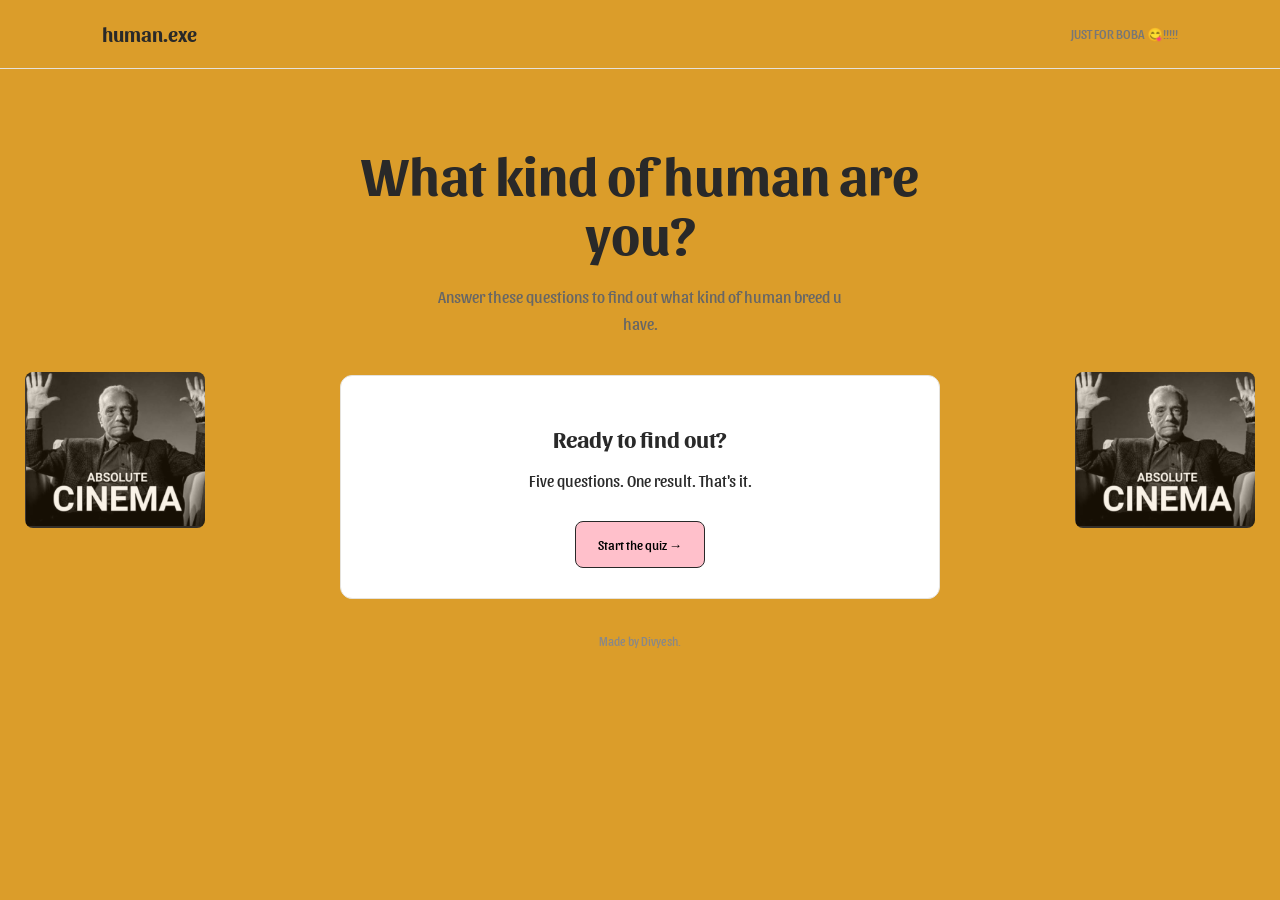
==== commit af76d492: "the astreoid drift is the only file for this. Today I was just making the landing page for the game " ====
--- a/index.html
+++ b/index.html
@@ -1,588 +1,268 @@
+
 <!DOCTYPE html>
 <html lang="en">
 <head>
-<meta charset="UTF-8">
-<meta name="viewport" content="width=device-width, initial-scale=1.0, user-scalable=no">
-<title>ASTEROID DRIFT</title>
-<style>
-  * { margin: 0; padding: 0; box-sizing: border-box; }
-  html, body {
-    width: 100%; height: 100%;
-    background: #000;
-    overflow: hidden;
-    font-family: 'Courier New', monospace;
-  }
-  #gameCanvas {
-    display: block;
-    background: #000;
-    margin: 0 auto;
-    cursor: crosshair;
-  }
-  #ui {
-    position: fixed;
-    top: 0; left: 0; width: 100%; height: 100%;
-    pointer-events: none;
-    display: flex;
-    flex-direction: column;
-    align-items: center;
-  }
-  .scanlines {
-    position: fixed;
-    top: 0; left: 0; width: 100%; height: 100%;
-    pointer-events: none;
-    background: repeating-linear-gradient(
-      to bottom,
-      rgba(0,0,0,0) 0px,
-      rgba(0,0,0,0) 1px,
-      rgba(0,255,120,0.03) 2px,
-      rgba(0,0,0,0) 3px
-    );
-    z-index: 10;
-  }
-  .vignette {
-    position: fixed;
-    top: 0; left: 0; width: 100%; height: 100%;
-    pointer-events: none;
-    box-shadow: inset 0 0 150px 60px rgba(0,0,0,0.8);
-    z-index: 9;
-  }
-  #overlay {
-    position: fixed;
-    top: 0; left: 0; width: 100%; height: 100%;
-    display: flex;
-    flex-direction: column;
-    align-items: center;
-    justify-content: center;
-    background: rgba(0,0,0,0.85);
-    color: #0f8;
-    text-shadow: 0 0 8px #0f8, 0 0 16px #0f8;
-    text-align: center;
-    z-index: 20;
-    letter-spacing: 2px;
-  }
-  #overlay h1 {
-    font-size: clamp(28px, 8vw, 56px);
-    margin-bottom: 20px;
-    animation: flicker 2.5s infinite;
-  }
-  #overlay p { font-size: clamp(12px, 3.5vw, 18px); margin: 6px 0; opacity: 0.9; }
-  #overlay .blink { animation: blink 1s steps(1) infinite; margin-top: 24px; font-size: clamp(14px, 4vw, 20px); }
-  @keyframes blink { 50% { opacity: 0; } }
-  @keyframes flicker {
-    0%, 19%, 21%, 23%, 25%, 54%, 56%, 100% { opacity: 1; }
-    20%, 22%, 24%, 55% { opacity: 0.4; }
-  }
-  #hud {
-    width: 100%;
-    display: flex;
-    justify-content: space-between;
-    padding: 14px 20px;
-    color: #0f8;
-    text-shadow: 0 0 6px #0f8;
-    font-size: clamp(12px, 3.5vw, 18px);
-    letter-spacing: 1px;
-    z-index: 15;
-  }
-  #touchControls {
-    position: fixed;
-    bottom: 0; left: 0; width: 100%;
-    display: none;
-    justify-content: space-between;
-    padding: 20px;
-    z-index: 15;
-    pointer-events: none;
-  }
-  .touchBtn {
-    pointer-events: auto;
-    width: 60px; height: 60px;
-    border-radius: 50%;
-    border: 2px solid #0f8;
-    background: rgba(0,255,120,0.1);
-    color: #0f8;
-    font-size: 22px;
-    display: flex;
-    align-items: center;
-    justify-content: center;
-    -webkit-user-select: none;
-    user-select: none;
-    text-shadow: 0 0 6px #0f8;
-  }
-  .touchGroup { display: flex; gap: 12px; }
-  @media (pointer: coarse) {
-    #touchControls { display: flex; }
-  }
-</style>
+  <meta charset="UTF-8">
+  <meta name="viewport" content="width=device-width, initial-scale=1.0">
+
+  <title>human.exe — Personality Quiz</title>
+
+  <link href="https://fonts.googleapis.com/css2?family=Sansita:wght@400;700;800;900&display=swap" rel="stylesheet">
+  <link rel="stylesheet" href="style.css">
+
+  <style>
+    * {
+      font-family: 'Sansita', sans-serif;
+      box-sizing: border-box;
+    }
+
+    .cinema-side {
+      position: fixed;
+      top: 50%;
+      width: 180px;
+      transform: translateY(-50%);
+      z-index: -1;
+      opacity: 0.9;
+    }
+
+    .cinema-side img {
+      width: 100%;
+      height: auto;
+      display: block;
+      border-radius: 8px;
+    }
+
+    .cinema-side.left {
+      left: 25px;
+    }
+
+    .cinema-side.right {
+      right: 25px;
+    }
+
+    @media (max-width: 1100px) {
+      .cinema-side {
+        display: none;
+      }
+    }
+  </style>
 </head>
+
 <body>
 
-<canvas id="gameCanvas"></canvas>
-<div class="scanlines"></div>
-<div class="vignette"></div>
-
-<div id="ui">
-  <div id="hud">
-    <span id="scoreDisplay">SCORE: 0</span>
-    <span id="livesDisplay">LIVES: ●●●</span>
+  <header>
+    <a class="logo" href="#">human.exe</a>
+    <span>JUST FOR BOBA 😋!!!!!</span>
+  </header>
+
+  <div class="cinema-side left">
+    <img src="absolute cinema.png" alt="Absolute cinema meme">
   </div>
-</div>
-
-<div id="overlay">
-  <h1>ASTEROID DRIFT</h1>
-  <p>◄ ► or A/D — rotate &nbsp;|&nbsp; ▲ or W — thrust</p>
-  <p>SPACE — fire</p>
-  <div class="blink" id="startPrompt">PRESS SPACE TO START</div>
-</div>
-
-<div id="touchControls">
-  <div class="touchGroup">
-    <div class="touchBtn" id="btnLeft">◄</div>
-    <div class="touchBtn" id="btnRight">►</div>
+
+  <div class="cinema-side right">
+    <img src="absolute cinema.png" alt="Absolute cinema meme">
   </div>
-  <div class="touchGroup">
-    <div class="touchBtn" id="btnThrust">▲</div>
-    <div class="touchBtn" id="btnFire">●</div>
-  </div>
-</div>
-
-<script>
-(function() {
-  const canvas = document.getElementById('gameCanvas');
-  const ctx = canvas.getContext('2d');
-  const overlay = document.getElementById('overlay');
-  const startPrompt = document.getElementById('startPrompt');
-  const scoreDisplay = document.getElementById('scoreDisplay');
-  const livesDisplay = document.getElementById('livesDisplay');
-
-  function resize() {
-    const w = Math.min(window.innerWidth, 480);
-    const h = window.innerHeight;
-    canvas.width = w;
-    canvas.height = h;
-  }
-  resize();
-  window.addEventListener('resize', resize);
-
-  // ---------- Audio (simple synthesized retro SFX) ----------
-  let audioCtx;
-  function initAudio() {
-    if (!audioCtx) audioCtx = new (window.AudioContext || window.webkitAudioContext)();
-  }
-  function beep(freq, duration, type, vol) {
-    if (!audioCtx) return;
-    const osc = audioCtx.createOscillator();
-    const gain = audioCtx.createGain();
-    osc.type = type || 'square';
-    osc.frequency.value = freq;
-    gain.gain.value = vol || 0.15;
-    osc.connect(gain);
-    gain.connect(audioCtx.destination);
-    osc.start();
-    gain.gain.exponentialRampToValueAtTime(0.001, audioCtx.currentTime + duration);
-    osc.stop(audioCtx.currentTime + duration);
-  }
-  function sfxShoot() { beep(880, 0.08, 'square', 0.08); }
-  function sfxExplosion() {
-    if (!audioCtx) return;
-    const bufferSize = audioCtx.sampleRate * 0.3;
-    const buffer = audioCtx.createBuffer(1, bufferSize, audioCtx.sampleRate);
-    const data = buffer.getChannelData(0);
-    for (let i = 0; i < bufferSize; i++) {
-      data[i] = (Math.random() * 2 - 1) * (1 - i / bufferSize);
-    }
-    const noise = audioCtx.createBufferSource();
-    noise.buffer = buffer;
-    const gain = audioCtx.createGain();
-    gain.gain.value = 0.3;
-    noise.connect(gain);
-    gain.connect(audioCtx.destination);
-    noise.start();
-  }
-  function sfxThrust() { beep(120, 0.06, 'sawtooth', 0.03); }
-  function sfxHit() { beep(220, 0.25, 'sawtooth', 0.2); }
-
-  // ---------- Game State ----------
-  let state = 'start'; // start | playing | gameover
-  let score = 0;
-  let lives = 3;
-  let frame = 0;
-
-  const keys = {};
-  window.addEventListener('keydown', e => {
-    keys[e.code] = true;
-    if (e.code === 'Space') e.preventDefault();
-    if (state === 'start' && e.code === 'Space') startGame();
-    if (state === 'gameover' && e.code === 'Space') startGame();
-  });
-  window.addEventListener('keyup', e => keys[e.code] = false);
-
-  // Touch controls
-  function bindTouch(id, key) {
-    const el = document.getElementById(id);
-    el.addEventListener('touchstart', e => { e.preventDefault(); keys[key] = true; initAudio(); }, {passive:false});
-    el.addEventListener('touchend', e => { e.preventDefault(); keys[key] = false; }, {passive:false});
-    el.addEventListener('mousedown', () => keys[key] = true);
-    el.addEventListener('mouseup', () => keys[key] = false);
-  }
-  bindTouch('btnLeft', 'ArrowLeft');
-  bindTouch('btnRight', 'ArrowRight');
-  bindTouch('btnThrust', 'ArrowUp');
-  bindTouch('btnFire', 'Space');
-
-  canvas.addEventListener('touchstart', () => initAudio());
-  canvas.addEventListener('click', () => {
-    initAudio();
-    if (state === 'start') startGame();
-    else if (state === 'gameover') startGame();
-  });
-
-  // ---------- Starfield ----------
-  let stars = [];
-  function initStars() {
-    stars = [];
-    for (let i = 0; i < 80; i++) {
-      stars.push({
-        x: Math.random() * canvas.width,
-        y: Math.random() * canvas.height,
-        size: Math.random() * 2 + 0.5,
-        speed: Math.random() * 0.5 + 0.1
+
+  <main>
+
+    <h1>What kind of human are you?</h1>
+
+    <p class="description">
+      Answer these questions to find out what kind of human breed u have.
+    </p>
+
+    <section class="card" id="quiz">
+      <div class="emoji" id="emoji"></div>
+
+      <p class="question-count" id="progress"></p>
+
+      <h2 id="question">Ready to find out?</h2>
+
+      <p id="subtitle">
+        Five questions. One result. That's it.
+      </p>
+
+      <div id="answers"></div>
+
+      <button id="startBtn" onclick="startQuiz()">
+        Start the quiz →
+      </button>
+
+      <button id="restartBtn" onclick="startQuiz()" hidden>
+        Try again ↻
+      </button>
+    </section>
+
+    <p class="footer">Made by Divyesh.</p>
+
+  </main>
+
+  <script>
+    const questions = [
+      {
+        question: "It's Saturday. What's your plan?",
+        answers: [
+          "Go out with friends",
+          "Stay home and relax",
+          "Try something new",
+          "See where the day goes"
+        ]
+      },
+      {
+        question: "Your group has a project. You...",
+        answers: [
+          "Organize everything",
+          "Come up with ideas",
+          "Help everyone out",
+          "Wait for instructions"
+        ]
+      },
+      {
+        question: "Pick your ideal superpower.",
+        answers: [
+          "Read minds",
+          "Time travel",
+          "Teleport anywhere",
+          "Become invisible"
+        ]
+      },
+      {
+        question: "When a problem appears, you...",
+        answers: [
+          "Find a solution quickly",
+          "Think about every option",
+          "Ask someone for help",
+          "Take a break first"
+        ]
+      },
+      {
+        question: "Choose your perfect evening.",
+        answers: [
+          "Hanging out with friends",
+          "Gaming or watching shows",
+          "Making something cool",
+          "Doing absolutely nothing"
+        ]
+      }
+    ];
+
+    const personalityTypes = [
+      {
+        name: "The Social One",
+        emoji: "👥",
+        description:
+          "You enjoy good company and shared experiences. You bring energy to a room and usually appreciate having people around."
+      },
+      {
+        name: "The Chill One",
+        emoji: "😎",
+        description:
+          "You know how to take it easy. You appreciate your own space and don't think every little thing needs to become a big deal."
+      },
+      {
+        name: "The Creative One",
+        emoji: "🎨",
+        description:
+          "You enjoy exploring ideas and doing things your own way. Ordinary things can become interesting when you get creative."
+      },
+      {
+        name: "The Wild Card",
+        emoji: "🃏",
+        description:
+          "You're flexible, curious, and hard to predict. You like having options and seeing where life takes you."
+      }
+    ];
+
+    let currentQuestion = 0;
+    let answersChosen = [];
+
+    const questionElement = document.getElementById("question");
+    const subtitleElement = document.getElementById("subtitle");
+    const answersElement = document.getElementById("answers");
+    const progressElement = document.getElementById("progress");
+    const emojiElement = document.getElementById("emoji");
+    const startButton = document.getElementById("startBtn");
+    const restartButton = document.getElementById("restartBtn");
+
+    function startQuiz() {
+      currentQuestion = 0;
+      answersChosen = [];
+
+      startButton.hidden = true;
+      restartButton.hidden = true;
+
+      subtitleElement.textContent =
+        "Choose the answer that feels most like you.";
+
+      showQuestion();
+    }
+
+    function showQuestion() {
+      const question = questions[currentQuestion];
+
+      questionElement.textContent = question.question;
+
+      progressElement.textContent =
+        `Question ${currentQuestion + 1} of ${questions.length}`;
+
+      emojiElement.textContent = "?";
+      answersElement.innerHTML = "";
+
+      question.answers.forEach((answer, index) => {
+        const button = document.createElement("button");
+
+        button.className = "answer-button";
+        button.textContent = answer;
+
+        button.addEventListener("click", function () {
+          answersChosen.push(index);
+          currentQuestion++;
+
+          if (currentQuestion < questions.length) {
+            showQuestion();
+          } else {
+            showResult();
+          }
+        });
+
+        answersElement.appendChild(button);
       });
     }
-  }
-  initStars();
-
-  // ---------- Ship ----------
-  let ship;
-  function resetShip() {
-    ship = {
-      x: canvas.width / 2,
-      y: canvas.height / 2,
-      angle: -Math.PI / 2,
-      vx: 0,
-      vy: 0,
-      radius: 12,
-      thrusting: false,
-      invulnerable: 120
-    };
-  }
-
-  // ---------- Bullets ----------
-  let bullets = [];
-  const BULLET_SPEED = 7;
-  const BULLET_LIFE = 60;
-
-  function shoot() {
-    if (bullets.length > 6) return;
-    bullets.push({
-      x: ship.x + Math.cos(ship.angle) * ship.radius,
-      y: ship.y + Math.sin(ship.angle) * ship.radius,
-      vx: Math.cos(ship.angle) * BULLET_SPEED + ship.vx,
-      vy: Math.sin(ship.angle) * BULLET_SPEED + ship.vy,
-      life: BULLET_LIFE
-    });
-    sfxShoot();
-  }
-
-  // ---------- Asteroids ----------
-  let asteroids = [];
-  function spawnAsteroid(size, x, y) {
-    const s = size || 3;
-    let ax, ay;
-    if (x === undefined) {
-      const edge = Math.floor(Math.random() * 4);
-      if (edge === 0) { ax = Math.random() * canvas.width; ay = -30; }
-      else if (edge === 1) { ax = canvas.width + 30; ay = Math.random() * canvas.height; }
-      else if (edge === 2) { ax = Math.random() * canvas.width; ay = canvas.height + 30; }
-      else { ax = -30; ay = Math.random() * canvas.height; }
-    } else { ax = x; ay = y; }
-
-    const speedBase = 0.5 + (3 - s) * 0.4 + Math.min(score / 500, 2);
-    const angle = Math.random() * Math.PI * 2;
-    const points = [];
-    const numPoints = 8 + Math.floor(Math.random() * 4);
-    for (let i = 0; i < numPoints; i++) {
-      const a = (i / numPoints) * Math.PI * 2;
-      const r = (0.7 + Math.random() * 0.3);
-      points.push({ a, r });
-    }
-    asteroids.push({
-      x: ax, y: ay,
-      vx: Math.cos(angle) * speedBase,
-      vy: Math.sin(angle) * speedBase,
-      size: s,
-      radius: s * 14,
-      rotation: 0,
-      rotSpeed: (Math.random() - 0.5) * 0.04,
-      points
-    });
-  }
-
-  function initAsteroids() {
-    asteroids = [];
-    for (let i = 0; i < 5; i++) spawnAsteroid(3);
-  }
-
-  // ---------- Particles ----------
-  let particles = [];
-  function spawnExplosion(x, y, color) {
-    for (let i = 0; i < 14; i++) {
-      const a = Math.random() * Math.PI * 2;
-      const speed = Math.random() * 3 + 1;
-      particles.push({
-        x, y,
-        vx: Math.cos(a) * speed,
-        vy: Math.sin(a) * speed,
-        life: 30 + Math.random() * 20,
-        color: color || '#0f8'
+
+    function showResult() {
+      const totals = [0, 0, 0, 0];
+
+      answersChosen.forEach((answer) => {
+        totals[answer]++;
       });
-    }
-  }
-
-  // ---------- Game Flow ----------
-  function startGame() {
-    score = 0;
-    lives = 3;
-    frame = 0;
-    bullets = [];
-    particles = [];
-    resetShip();
-    initAsteroids();
-    state = 'playing';
-    overlay.style.display = 'none';
-    updateHUD();
-  }
-
-  function updateHUD() {
-    scoreDisplay.textContent = 'SCORE: ' + score;
-    livesDisplay.textContent = 'LIVES: ' + '●'.repeat(Math.max(lives, 0)) + '○'.repeat(Math.max(3 - lives, 0));
-  }
-
-  function gameOver() {
-    state = 'gameover';
-    overlay.querySelector('h1').textContent = 'GAME OVER';
-    overlay.querySelector('p').textContent = 'SCORE: ' + score;
-    overlay.querySelectorAll('p')[1].style.display = 'none';
-    startPrompt.textContent = 'PRESS SPACE TO RESTART';
-    overlay.style.display = 'flex';
-  }
-
-  function wrap(obj) {
-    if (obj.x < -40) obj.x = canvas.width + 40;
-    if (obj.x > canvas.width + 40) obj.x = -40;
-    if (obj.y < -40) obj.y = canvas.height + 40;
-    if (obj.y > canvas.height + 40) obj.y = -40;
-  }
-
-  function dist(x1, y1, x2, y2) {
-    return Math.hypot(x1 - x2, y1 - y2);
-  }
-
-  // ---------- Update ----------
-  function update() {
-    frame++;
-
-    // Stars
-    for (const s of stars) {
-      s.y += s.speed;
-      if (s.y > canvas.height) { s.y = 0; s.x = Math.random() * canvas.width; }
-    }
-
-    if (state !== 'playing') return;
-
-    // Ship controls
-    const rotSpeed = 0.06;
-    if (keys['ArrowLeft'] || keys['KeyA']) ship.angle -= rotSpeed;
-    if (keys['ArrowRight'] || keys['KeyD']) ship.angle += rotSpeed;
-    ship.thrusting = !!(keys['ArrowUp'] || keys['KeyW']);
-
-    if (ship.thrusting) {
-      ship.vx += Math.cos(ship.angle) * 0.12;
-      ship.vy += Math.sin(ship.angle) * 0.12;
-      if (frame % 6 === 0) sfxThrust();
-    }
-    ship.vx *= 0.99;
-    ship.vy *= 0.99;
-    const maxSpeed = 6;
-    const spd = Math.hypot(ship.vx, ship.vy);
-    if (spd > maxSpeed) {
-      ship.vx = (ship.vx / spd) * maxSpeed;
-      ship.vy = (ship.vy / spd) * maxSpeed;
-    }
-    ship.x += ship.vx;
-    ship.y += ship.vy;
-    wrap(ship);
-    if (ship.invulnerable > 0) ship.invulnerable--;
-
-    // Fire
-    if (keys['Space']) {
-      if (!ship.cooldown || ship.cooldown <= 0) {
-        shoot();
-        ship.cooldown = 10;
-      }
-    }
-    if (ship.cooldown > 0) ship.cooldown--;
-
-    // Bullets
-    for (let i = bullets.length - 1; i >= 0; i--) {
-      const b = bullets[i];
-      b.x += b.vx; b.y += b.vy;
-      b.life--;
-      wrap(b);
-      if (b.life <= 0) bullets.splice(i, 1);
-    }
-
-    // Asteroids
-    for (const a of asteroids) {
-      a.x += a.vx; a.y += a.vy;
-      a.rotation += a.rotSpeed;
-      wrap(a);
-    }
-
-    // Bullet-asteroid collisions
-    for (let i = asteroids.length - 1; i >= 0; i--) {
-      const a = asteroids[i];
-      for (let j = bullets.length - 1; j >= 0; j--) {
-        const b = bullets[j];
-        if (dist(a.x, a.y, b.x, b.y) < a.radius) {
-          bullets.splice(j, 1);
-          spawnExplosion(a.x, a.y, '#0f8');
-          sfxExplosion();
-          score += (4 - a.size) * 50;
-          updateHUD();
-          if (a.size > 1) {
-            spawnAsteroid(a.size - 1, a.x, a.y);
-            spawnAsteroid(a.size - 1, a.x, a.y);
-          }
-          asteroids.splice(i, 1);
-          if (asteroids.length === 0) {
-            setTimeout(() => { if (state === 'playing') initAsteroids(); }, 800);
-          }
-          break;
+
+      let highestIndex = 0;
+
+      for (let i = 1; i < totals.length; i++) {
+        if (totals[i] > totals[highestIndex]) {
+          highestIndex = i;
         }
       }
-    }
-
-    // Ship-asteroid collisions
-    if (ship.invulnerable <= 0) {
-      for (let i = asteroids.length - 1; i >= 0; i--) {
-        const a = asteroids[i];
-        if (dist(a.x, a.y, ship.x, ship.y) < a.radius + ship.radius * 0.6) {
-          lives--;
-          updateHUD();
-          spawnExplosion(ship.x, ship.y, '#f80');
-          sfxHit();
-          if (lives <= 0) {
-            gameOver();
-          } else {
-            resetShip();
-          }
-          break;
-        }
-      }
-    }
-
-    // Particles
-    for (let i = particles.length - 1; i >= 0; i--) {
-      const p = particles[i];
-      p.x += p.vx; p.y += p.vy;
-      p.vx *= 0.96; p.vy *= 0.96;
-      p.life--;
-      if (p.life <= 0) particles.splice(i, 1);
-    }
-  }
-
-  // ---------- Draw ----------
-  function draw() {
-    ctx.fillStyle = '#000';
-    ctx.fillRect(0, 0, canvas.width, canvas.height);
-
-    // Stars
-    ctx.fillStyle = '#fff';
-    for (const s of stars) {
-      ctx.globalAlpha = 0.6;
-      ctx.fillRect(s.x, s.y, s.size, s.size);
-    }
-    ctx.globalAlpha = 1;
-
-    if (state === 'playing' || state === 'gameover') {
-      // Asteroids
-      ctx.strokeStyle = '#0f8';
-      ctx.lineWidth = 2;
-      ctx.shadowColor = '#0f8';
-      ctx.shadowBlur = 8;
-      for (const a of asteroids) {
-        ctx.beginPath();
-        for (let i = 0; i < a.points.length; i++) {
-          const p = a.points[i];
-          const px = a.x + Math.cos(p.a + a.rotation) * a.radius * p.r;
-          const py = a.y + Math.sin(p.a + a.rotation) * a.radius * p.r;
-          if (i === 0) ctx.moveTo(px, py); else ctx.lineTo(px, py);
-        }
-        ctx.closePath();
-        ctx.stroke();
-      }
-
-      // Bullets
-      ctx.fillStyle = '#ff0';
-      ctx.shadowColor = '#ff0';
-      for (const b of bullets) {
-        ctx.beginPath();
-        ctx.arc(b.x, b.y, 2.5, 0, Math.PI * 2);
-        ctx.fill();
-      }
-
-      // Ship
-      if (state === 'playing') {
-        const blinkOff = ship.invulnerable > 0 && Math.floor(frame / 5) % 2 === 0;
-        if (!blinkOff) {
-          ctx.save();
-          ctx.translate(ship.x, ship.y);
-          ctx.rotate(ship.angle);
-          ctx.strokeStyle = '#0ff';
-          ctx.shadowColor = '#0ff';
-          ctx.shadowBlur = 10;
-          ctx.lineWidth = 2;
-          ctx.beginPath();
-          ctx.moveTo(14, 0);
-          ctx.lineTo(-10, -8);
-          ctx.lineTo(-6, 0);
-          ctx.lineTo(-10, 8);
-          ctx.closePath();
-          ctx.stroke();
-
-          if (ship.thrusting) {
-            ctx.strokeStyle = '#f80';
-            ctx.shadowColor = '#f80';
-            ctx.beginPath();
-            ctx.moveTo(-6, -4);
-            ctx.lineTo(-16 - Math.random() * 6, 0);
-            ctx.lineTo(-6, 4);
-            ctx.stroke();
-          }
-          ctx.restore();
-        }
-      }
-
-      // Particles
-      for (const p of particles) {
-        ctx.fillStyle = p.color;
-        ctx.shadowColor = p.color;
-        ctx.globalAlpha = Math.max(p.life / 40, 0);
-        ctx.beginPath();
-        ctx.arc(p.x, p.y, 2, 0, Math.PI * 2);
-        ctx.fill();
-      }
-      ctx.globalAlpha = 1;
-      ctx.shadowBlur = 0;
-    }
-  }
-
-  function loop() {
-    update();
-    draw();
-    requestAnimationFrame(loop);
-  }
-  loop();
-})();
-</script>
+
+      const result = personalityTypes[highestIndex];
+
+      emojiElement.textContent = result.emoji;
+      progressElement.textContent = "QUIZ COMPLETE";
+      questionElement.textContent = result.name;
+      subtitleElement.textContent = result.description;
+
+      answersElement.innerHTML = "";
+
+      const note = document.createElement("p");
+      note.className = "result-note";
+      note.textContent =
+        "Just for fun — you're more than one quiz result!";
+
+      answersElement.appendChild(note);
+
+      restartButton.hidden = false;
+    }
+  </script>
+
 </body>
-</html>+</html>
--- a/style.css
+++ b/style.css
@@ -0,0 +1,109 @@
+
+* {
+  box-sizing: border-box;
+}
+
+body {
+  margin: 0;
+  background: #db9d2a;
+  color: #292929;
+  font-family: Arial, sans-serif;
+}
+
+header {
+  display: flex;
+  justify-content: space-between;
+  align-items: center;
+  padding: 22px 8%;
+  border-bottom: 1px solid #e5e2dc;
+}
+
+.logo {
+  color: #292929;
+  font-size: 20px;
+  font-weight: bold;
+  text-decoration: none;
+}
+
+
+* {
+  font-family: 'Sansita', sans-serif;
+}
+
+header span {
+  color: #777;
+  font-size: 13px;
+}
+
+main {
+  width: 90%;
+  max-width: 600px;
+  margin: 75px auto;
+  text-align: center;
+}
+
+.label {
+  color: #8b783c;
+  font-size: 12px;
+  letter-spacing: 2px;
+}
+
+h1 {
+  margin: 20px 0;
+  font-size: clamp(36px, 7vw, 54px);
+  line-height: 1.1;
+}
+
+.description {
+  max-width: 430px;
+  margin: 0 auto;
+  color: #666;
+  line-height: 1.7;
+}
+
+.card {
+  margin-top: 38px;
+  padding: 30px 20px;
+  background: white;
+  border: 1px solid #e5e2dc;
+  border-radius: 12px;
+}
+
+.emoji {
+  font-size: 40px;
+}
+
+h2 {
+  font-size: 23px;
+}
+
+
+
+button {
+  margin-top: 15px;
+  padding: 14px 22px;
+  background: PINK ;
+  color: black;
+  border: 1px solid #292929;
+  border-radius: 8px;
+}
+
+button:hover {
+  background: #edd36c;
+}
+
+.footer {
+  margin-top: 35px;
+  color: #888;
+  font-size: 12px;
+}
+
+@media (max-width: 480px) {
+  main {
+    margin-top: 50px;
+  }
+
+  header {
+    padding: 18px 5%;
+  }
+}
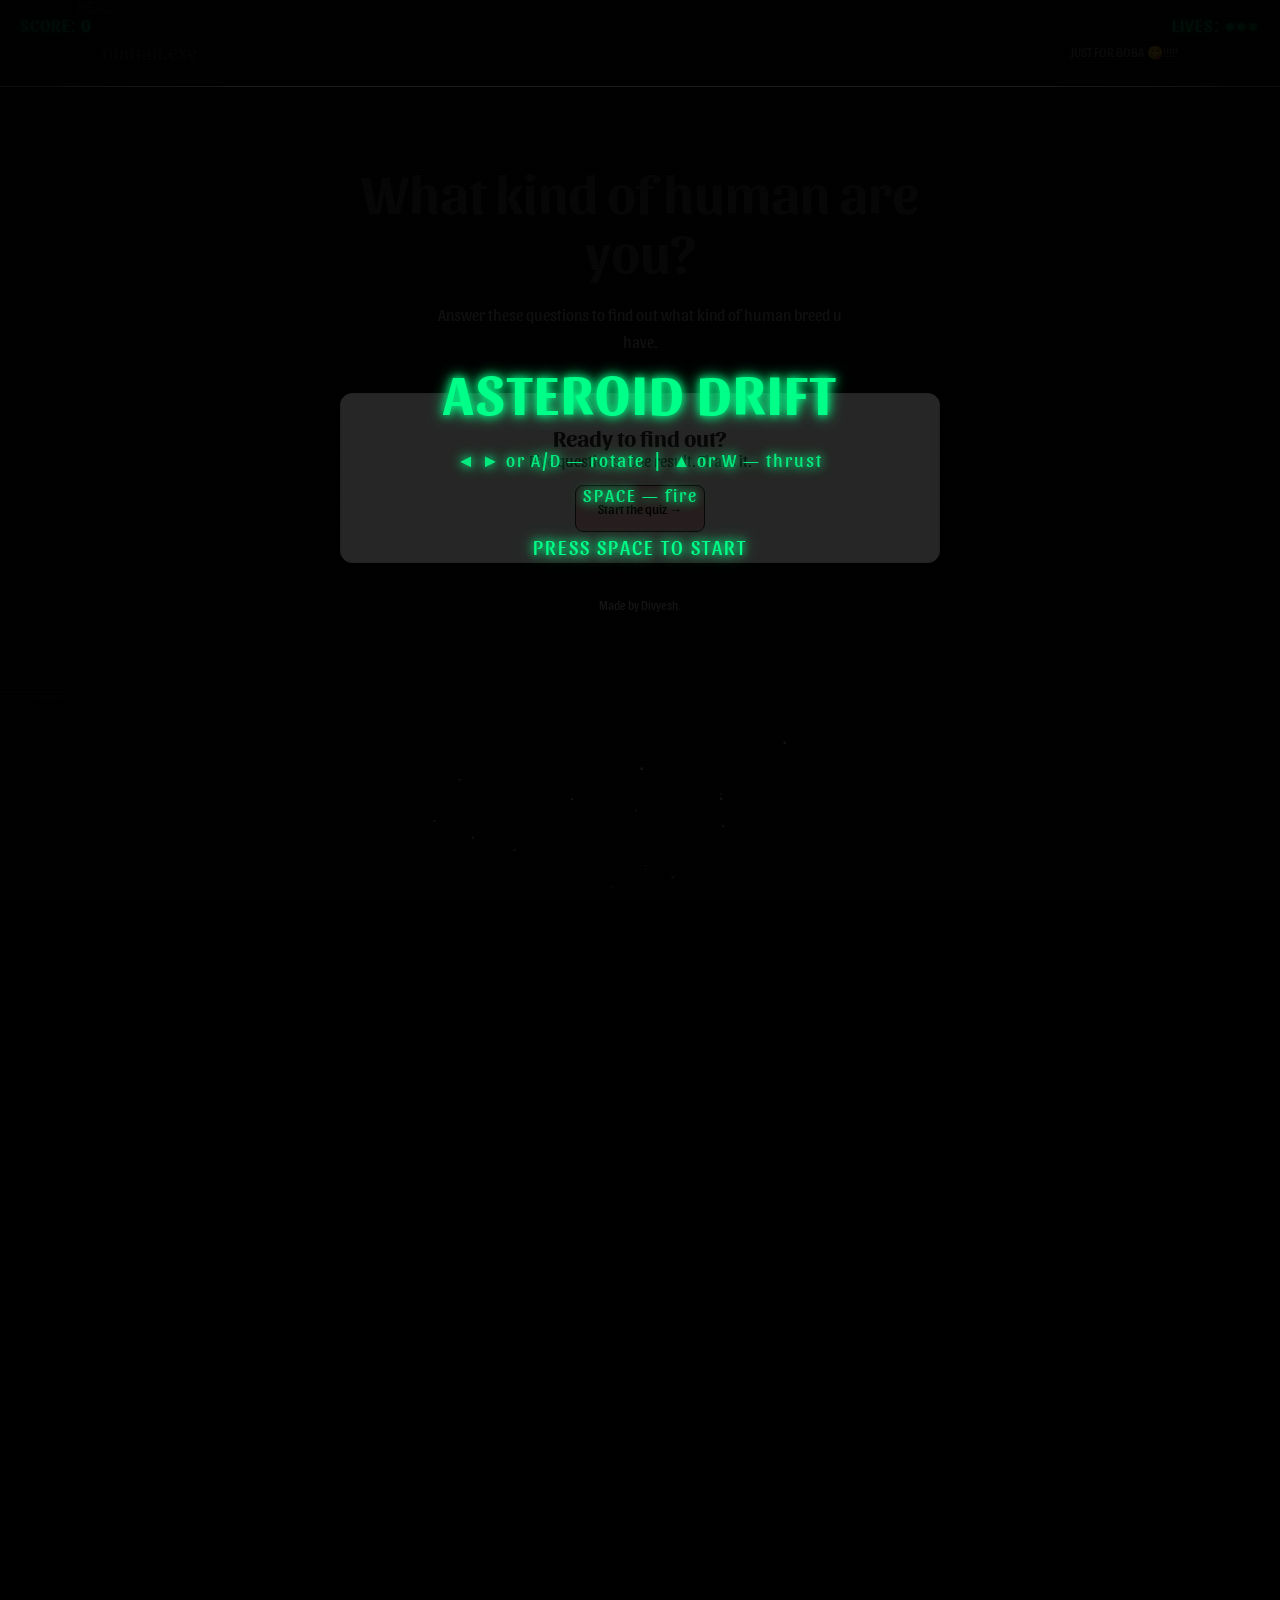
==== commit bdeef65b: "Resolved conflicts in merge editor" ====
--- a/index.html
+++ b/index.html
@@ -1,3 +1,4 @@
+<<<<<<< HEAD
 
 <!DOCTYPE html>
 <html lang="en">
@@ -266,3 +267,593 @@
 
 </body>
 </html>
+=======
+<!DOCTYPE html>
+<html lang="en">
+<head>
+<meta charset="UTF-8">
+<meta name="viewport" content="width=device-width, initial-scale=1.0, user-scalable=no">
+<title>ASTEROID DRIFT</title>
+<style>
+  * { margin: 0; padding: 0; box-sizing: border-box; }
+  html, body {
+    width: 100%; height: 100%;
+    background: #000;
+    overflow: hidden;
+    font-family: 'Courier New', monospace;
+  }
+  #gameCanvas {
+    display: block;
+    background: #000;
+    margin: 0 auto;
+    cursor: crosshair;
+  }
+  #ui {
+    position: fixed;
+    top: 0; left: 0; width: 100%; height: 100%;
+    pointer-events: none;
+    display: flex;
+    flex-direction: column;
+    align-items: center;
+  }
+  .scanlines {
+    position: fixed;
+    top: 0; left: 0; width: 100%; height: 100%;
+    pointer-events: none;
+    background: repeating-linear-gradient(
+      to bottom,
+      rgba(0,0,0,0) 0px,
+      rgba(0,0,0,0) 1px,
+      rgba(0,255,120,0.03) 2px,
+      rgba(0,0,0,0) 3px
+    );
+    z-index: 10;
+  }
+  .vignette {
+    position: fixed;
+    top: 0; left: 0; width: 100%; height: 100%;
+    pointer-events: none;
+    box-shadow: inset 0 0 150px 60px rgba(0,0,0,0.8);
+    z-index: 9;
+  }
+  #overlay {
+    position: fixed;
+    top: 0; left: 0; width: 100%; height: 100%;
+    display: flex;
+    flex-direction: column;
+    align-items: center;
+    justify-content: center;
+    background: rgba(0,0,0,0.85);
+    color: #0f8;
+    text-shadow: 0 0 8px #0f8, 0 0 16px #0f8;
+    text-align: center;
+    z-index: 20;
+    letter-spacing: 2px;
+  }
+  #overlay h1 {
+    font-size: clamp(28px, 8vw, 56px);
+    margin-bottom: 20px;
+    animation: flicker 2.5s infinite;
+  }
+  #overlay p { font-size: clamp(12px, 3.5vw, 18px); margin: 6px 0; opacity: 0.9; }
+  #overlay .blink { animation: blink 1s steps(1) infinite; margin-top: 24px; font-size: clamp(14px, 4vw, 20px); }
+  @keyframes blink { 50% { opacity: 0; } }
+  @keyframes flicker {
+    0%, 19%, 21%, 23%, 25%, 54%, 56%, 100% { opacity: 1; }
+    20%, 22%, 24%, 55% { opacity: 0.4; }
+  }
+  #hud {
+    width: 100%;
+    display: flex;
+    justify-content: space-between;
+    padding: 14px 20px;
+    color: #0f8;
+    text-shadow: 0 0 6px #0f8;
+    font-size: clamp(12px, 3.5vw, 18px);
+    letter-spacing: 1px;
+    z-index: 15;
+  }
+  #touchControls {
+    position: fixed;
+    bottom: 0; left: 0; width: 100%;
+    display: none;
+    justify-content: space-between;
+    padding: 20px;
+    z-index: 15;
+    pointer-events: none;
+  }
+  .touchBtn {
+    pointer-events: auto;
+    width: 60px; height: 60px;
+    border-radius: 50%;
+    border: 2px solid #0f8;
+    background: rgba(0,255,120,0.1);
+    color: #0f8;
+    font-size: 22px;
+    display: flex;
+    align-items: center;
+    justify-content: center;
+    -webkit-user-select: none;
+    user-select: none;
+    text-shadow: 0 0 6px #0f8;
+  }
+  .touchGroup { display: flex; gap: 12px; }
+  @media (pointer: coarse) {
+    #touchControls { display: flex; }
+  }
+</style>
+</head>
+<body>
+
+<canvas id="gameCanvas"></canvas>
+<div class="scanlines"></div>
+<div class="vignette"></div>
+
+<div id="ui">
+  <div id="hud">
+    <span id="scoreDisplay">SCORE: 0</span>
+    <span id="livesDisplay">LIVES: ●●●</span>
+  </div>
+</div>
+
+<div id="overlay">
+  <h1>ASTEROID DRIFT</h1>
+  <p>◄ ► or A/D — rotate &nbsp;|&nbsp; ▲ or W — thrust</p>
+  <p>SPACE — fire</p>
+  <div class="blink" id="startPrompt">PRESS SPACE TO START</div>
+</div>
+
+<div id="touchControls">
+  <div class="touchGroup">
+    <div class="touchBtn" id="btnLeft">◄</div>
+    <div class="touchBtn" id="btnRight">►</div>
+  </div>
+  <div class="touchGroup">
+    <div class="touchBtn" id="btnThrust">▲</div>
+    <div class="touchBtn" id="btnFire">●</div>
+  </div>
+</div>
+
+<script>
+(function() {
+  const canvas = document.getElementById('gameCanvas');
+  const ctx = canvas.getContext('2d');
+  const overlay = document.getElementById('overlay');
+  const startPrompt = document.getElementById('startPrompt');
+  const scoreDisplay = document.getElementById('scoreDisplay');
+  const livesDisplay = document.getElementById('livesDisplay');
+
+  function resize() {
+    const w = Math.min(window.innerWidth, 480);
+    const h = window.innerHeight;
+    canvas.width = w;
+    canvas.height = h;
+  }
+  resize();
+  window.addEventListener('resize', resize);
+
+  // ---------- Audio (simple synthesized retro SFX) ----------
+  let audioCtx;
+  function initAudio() {
+    if (!audioCtx) audioCtx = new (window.AudioContext || window.webkitAudioContext)();
+  }
+  function beep(freq, duration, type, vol) {
+    if (!audioCtx) return;
+    const osc = audioCtx.createOscillator();
+    const gain = audioCtx.createGain();
+    osc.type = type || 'square';
+    osc.frequency.value = freq;
+    gain.gain.value = vol || 0.15;
+    osc.connect(gain);
+    gain.connect(audioCtx.destination);
+    osc.start();
+    gain.gain.exponentialRampToValueAtTime(0.001, audioCtx.currentTime + duration);
+    osc.stop(audioCtx.currentTime + duration);
+  }
+  function sfxShoot() { beep(880, 0.08, 'square', 0.08); }
+  function sfxExplosion() {
+    if (!audioCtx) return;
+    const bufferSize = audioCtx.sampleRate * 0.3;
+    const buffer = audioCtx.createBuffer(1, bufferSize, audioCtx.sampleRate);
+    const data = buffer.getChannelData(0);
+    for (let i = 0; i < bufferSize; i++) {
+      data[i] = (Math.random() * 2 - 1) * (1 - i / bufferSize);
+    }
+    const noise = audioCtx.createBufferSource();
+    noise.buffer = buffer;
+    const gain = audioCtx.createGain();
+    gain.gain.value = 0.3;
+    noise.connect(gain);
+    gain.connect(audioCtx.destination);
+    noise.start();
+  }
+  function sfxThrust() { beep(120, 0.06, 'sawtooth', 0.03); }
+  function sfxHit() { beep(220, 0.25, 'sawtooth', 0.2); }
+
+  // ---------- Game State ----------
+  let state = 'start'; // start | playing | gameover
+  let score = 0;
+  let lives = 3;
+  let frame = 0;
+
+  const keys = {};
+  window.addEventListener('keydown', e => {
+    keys[e.code] = true;
+    if (e.code === 'Space') e.preventDefault();
+    if (state === 'start' && e.code === 'Space') startGame();
+    if (state === 'gameover' && e.code === 'Space') startGame();
+  });
+  window.addEventListener('keyup', e => keys[e.code] = false);
+
+  // Touch controls
+  function bindTouch(id, key) {
+    const el = document.getElementById(id);
+    el.addEventListener('touchstart', e => { e.preventDefault(); keys[key] = true; initAudio(); }, {passive:false});
+    el.addEventListener('touchend', e => { e.preventDefault(); keys[key] = false; }, {passive:false});
+    el.addEventListener('mousedown', () => keys[key] = true);
+    el.addEventListener('mouseup', () => keys[key] = false);
+  }
+  bindTouch('btnLeft', 'ArrowLeft');
+  bindTouch('btnRight', 'ArrowRight');
+  bindTouch('btnThrust', 'ArrowUp');
+  bindTouch('btnFire', 'Space');
+
+  canvas.addEventListener('touchstart', () => initAudio());
+  canvas.addEventListener('click', () => {
+    initAudio();
+    if (state === 'start') startGame();
+    else if (state === 'gameover') startGame();
+  });
+
+  // ---------- Starfield ----------
+  let stars = [];
+  function initStars() {
+    stars = [];
+    for (let i = 0; i < 80; i++) {
+      stars.push({
+        x: Math.random() * canvas.width,
+        y: Math.random() * canvas.height,
+        size: Math.random() * 2 + 0.5,
+        speed: Math.random() * 0.5 + 0.1
+      });
+    }
+  }
+  initStars();
+
+  // ---------- Ship ----------
+  let ship;
+  function resetShip() {
+    ship = {
+      x: canvas.width / 2,
+      y: canvas.height / 2,
+      angle: -Math.PI / 2,
+      vx: 0,
+      vy: 0,
+      radius: 12,
+      thrusting: false,
+      invulnerable: 120
+    };
+  }
+
+  // ---------- Bullets ----------
+  let bullets = [];
+  const BULLET_SPEED = 7;
+  const BULLET_LIFE = 60;
+
+  function shoot() {
+    if (bullets.length > 6) return;
+    bullets.push({
+      x: ship.x + Math.cos(ship.angle) * ship.radius,
+      y: ship.y + Math.sin(ship.angle) * ship.radius,
+      vx: Math.cos(ship.angle) * BULLET_SPEED + ship.vx,
+      vy: Math.sin(ship.angle) * BULLET_SPEED + ship.vy,
+      life: BULLET_LIFE
+    });
+    sfxShoot();
+  }
+
+  // ---------- Asteroids ----------
+  let asteroids = [];
+  function spawnAsteroid(size, x, y) {
+    const s = size || 3;
+    let ax, ay;
+    if (x === undefined) {
+      const edge = Math.floor(Math.random() * 4);
+      if (edge === 0) { ax = Math.random() * canvas.width; ay = -30; }
+      else if (edge === 1) { ax = canvas.width + 30; ay = Math.random() * canvas.height; }
+      else if (edge === 2) { ax = Math.random() * canvas.width; ay = canvas.height + 30; }
+      else { ax = -30; ay = Math.random() * canvas.height; }
+    } else { ax = x; ay = y; }
+
+    const speedBase = 0.5 + (3 - s) * 0.4 + Math.min(score / 500, 2);
+    const angle = Math.random() * Math.PI * 2;
+    const points = [];
+    const numPoints = 8 + Math.floor(Math.random() * 4);
+    for (let i = 0; i < numPoints; i++) {
+      const a = (i / numPoints) * Math.PI * 2;
+      const r = (0.7 + Math.random() * 0.3);
+      points.push({ a, r });
+    }
+    asteroids.push({
+      x: ax, y: ay,
+      vx: Math.cos(angle) * speedBase,
+      vy: Math.sin(angle) * speedBase,
+      size: s,
+      radius: s * 14,
+      rotation: 0,
+      rotSpeed: (Math.random() - 0.5) * 0.04,
+      points
+    });
+  }
+
+  function initAsteroids() {
+    asteroids = [];
+    for (let i = 0; i < 5; i++) spawnAsteroid(3);
+  }
+
+  // ---------- Particles ----------
+  let particles = [];
+  function spawnExplosion(x, y, color) {
+    for (let i = 0; i < 14; i++) {
+      const a = Math.random() * Math.PI * 2;
+      const speed = Math.random() * 3 + 1;
+      particles.push({
+        x, y,
+        vx: Math.cos(a) * speed,
+        vy: Math.sin(a) * speed,
+        life: 30 + Math.random() * 20,
+        color: color || '#0f8'
+      });
+    }
+  }
+
+  // ---------- Game Flow ----------
+  function startGame() {
+    score = 0;
+    lives = 3;
+    frame = 0;
+    bullets = [];
+    particles = [];
+    resetShip();
+    initAsteroids();
+    state = 'playing';
+    overlay.style.display = 'none';
+    updateHUD();
+  }
+
+  function updateHUD() {
+    scoreDisplay.textContent = 'SCORE: ' + score;
+    livesDisplay.textContent = 'LIVES: ' + '●'.repeat(Math.max(lives, 0)) + '○'.repeat(Math.max(3 - lives, 0));
+  }
+
+  function gameOver() {
+    state = 'gameover';
+    overlay.querySelector('h1').textContent = 'GAME OVER';
+    overlay.querySelector('p').textContent = 'SCORE: ' + score;
+    overlay.querySelectorAll('p')[1].style.display = 'none';
+    startPrompt.textContent = 'PRESS SPACE TO RESTART';
+    overlay.style.display = 'flex';
+  }
+
+  function wrap(obj) {
+    if (obj.x < -40) obj.x = canvas.width + 40;
+    if (obj.x > canvas.width + 40) obj.x = -40;
+    if (obj.y < -40) obj.y = canvas.height + 40;
+    if (obj.y > canvas.height + 40) obj.y = -40;
+  }
+
+  function dist(x1, y1, x2, y2) {
+    return Math.hypot(x1 - x2, y1 - y2);
+  }
+
+  // ---------- Update ----------
+  function update() {
+    frame++;
+
+    // Stars
+    for (const s of stars) {
+      s.y += s.speed;
+      if (s.y > canvas.height) { s.y = 0; s.x = Math.random() * canvas.width; }
+    }
+
+    if (state !== 'playing') return;
+
+    // Ship controls
+    const rotSpeed = 0.06;
+    if (keys['ArrowLeft'] || keys['KeyA']) ship.angle -= rotSpeed;
+    if (keys['ArrowRight'] || keys['KeyD']) ship.angle += rotSpeed;
+    ship.thrusting = !!(keys['ArrowUp'] || keys['KeyW']);
+
+    if (ship.thrusting) {
+      ship.vx += Math.cos(ship.angle) * 0.12;
+      ship.vy += Math.sin(ship.angle) * 0.12;
+      if (frame % 6 === 0) sfxThrust();
+    }
+    ship.vx *= 0.99;
+    ship.vy *= 0.99;
+    const maxSpeed = 6;
+    const spd = Math.hypot(ship.vx, ship.vy);
+    if (spd > maxSpeed) {
+      ship.vx = (ship.vx / spd) * maxSpeed;
+      ship.vy = (ship.vy / spd) * maxSpeed;
+    }
+    ship.x += ship.vx;
+    ship.y += ship.vy;
+    wrap(ship);
+    if (ship.invulnerable > 0) ship.invulnerable--;
+
+    // Fire
+    if (keys['Space']) {
+      if (!ship.cooldown || ship.cooldown <= 0) {
+        shoot();
+        ship.cooldown = 10;
+      }
+    }
+    if (ship.cooldown > 0) ship.cooldown--;
+
+    // Bullets
+    for (let i = bullets.length - 1; i >= 0; i--) {
+      const b = bullets[i];
+      b.x += b.vx; b.y += b.vy;
+      b.life--;
+      wrap(b);
+      if (b.life <= 0) bullets.splice(i, 1);
+    }
+
+    // Asteroids
+    for (const a of asteroids) {
+      a.x += a.vx; a.y += a.vy;
+      a.rotation += a.rotSpeed;
+      wrap(a);
+    }
+
+    // Bullet-asteroid collisions
+    for (let i = asteroids.length - 1; i >= 0; i--) {
+      const a = asteroids[i];
+      for (let j = bullets.length - 1; j >= 0; j--) {
+        const b = bullets[j];
+        if (dist(a.x, a.y, b.x, b.y) < a.radius) {
+          bullets.splice(j, 1);
+          spawnExplosion(a.x, a.y, '#0f8');
+          sfxExplosion();
+          score += (4 - a.size) * 50;
+          updateHUD();
+          if (a.size > 1) {
+            spawnAsteroid(a.size - 1, a.x, a.y);
+            spawnAsteroid(a.size - 1, a.x, a.y);
+          }
+          asteroids.splice(i, 1);
+          if (asteroids.length === 0) {
+            setTimeout(() => { if (state === 'playing') initAsteroids(); }, 800);
+          }
+          break;
+        }
+      }
+    }
+
+    // Ship-asteroid collisions
+    if (ship.invulnerable <= 0) {
+      for (let i = asteroids.length - 1; i >= 0; i--) {
+        const a = asteroids[i];
+        if (dist(a.x, a.y, ship.x, ship.y) < a.radius + ship.radius * 0.6) {
+          lives--;
+          updateHUD();
+          spawnExplosion(ship.x, ship.y, '#f80');
+          sfxHit();
+          if (lives <= 0) {
+            gameOver();
+          } else {
+            resetShip();
+          }
+          break;
+        }
+      }
+    }
+
+    // Particles
+    for (let i = particles.length - 1; i >= 0; i--) {
+      const p = particles[i];
+      p.x += p.vx; p.y += p.vy;
+      p.vx *= 0.96; p.vy *= 0.96;
+      p.life--;
+      if (p.life <= 0) particles.splice(i, 1);
+    }
+  }
+
+  // ---------- Draw ----------
+  function draw() {
+    ctx.fillStyle = '#000';
+    ctx.fillRect(0, 0, canvas.width, canvas.height);
+
+    // Stars
+    ctx.fillStyle = '#fff';
+    for (const s of stars) {
+      ctx.globalAlpha = 0.6;
+      ctx.fillRect(s.x, s.y, s.size, s.size);
+    }
+    ctx.globalAlpha = 1;
+
+    if (state === 'playing' || state === 'gameover') {
+      // Asteroids
+      ctx.strokeStyle = '#0f8';
+      ctx.lineWidth = 2;
+      ctx.shadowColor = '#0f8';
+      ctx.shadowBlur = 8;
+      for (const a of asteroids) {
+        ctx.beginPath();
+        for (let i = 0; i < a.points.length; i++) {
+          const p = a.points[i];
+          const px = a.x + Math.cos(p.a + a.rotation) * a.radius * p.r;
+          const py = a.y + Math.sin(p.a + a.rotation) * a.radius * p.r;
+          if (i === 0) ctx.moveTo(px, py); else ctx.lineTo(px, py);
+        }
+        ctx.closePath();
+        ctx.stroke();
+      }
+
+      // Bullets
+      ctx.fillStyle = '#ff0';
+      ctx.shadowColor = '#ff0';
+      for (const b of bullets) {
+        ctx.beginPath();
+        ctx.arc(b.x, b.y, 2.5, 0, Math.PI * 2);
+        ctx.fill();
+      }
+
+      // Ship
+      if (state === 'playing') {
+        const blinkOff = ship.invulnerable > 0 && Math.floor(frame / 5) % 2 === 0;
+        if (!blinkOff) {
+          ctx.save();
+          ctx.translate(ship.x, ship.y);
+          ctx.rotate(ship.angle);
+          ctx.strokeStyle = '#0ff';
+          ctx.shadowColor = '#0ff';
+          ctx.shadowBlur = 10;
+          ctx.lineWidth = 2;
+          ctx.beginPath();
+          ctx.moveTo(14, 0);
+          ctx.lineTo(-10, -8);
+          ctx.lineTo(-6, 0);
+          ctx.lineTo(-10, 8);
+          ctx.closePath();
+          ctx.stroke();
+
+          if (ship.thrusting) {
+            ctx.strokeStyle = '#f80';
+            ctx.shadowColor = '#f80';
+            ctx.beginPath();
+            ctx.moveTo(-6, -4);
+            ctx.lineTo(-16 - Math.random() * 6, 0);
+            ctx.lineTo(-6, 4);
+            ctx.stroke();
+          }
+          ctx.restore();
+        }
+      }
+
+      // Particles
+      for (const p of particles) {
+        ctx.fillStyle = p.color;
+        ctx.shadowColor = p.color;
+        ctx.globalAlpha = Math.max(p.life / 40, 0);
+        ctx.beginPath();
+        ctx.arc(p.x, p.y, 2, 0, Math.PI * 2);
+        ctx.fill();
+      }
+      ctx.globalAlpha = 1;
+      ctx.shadowBlur = 0;
+    }
+  }
+
+  function loop() {
+    update();
+    draw();
+    requestAnimationFrame(loop);
+  }
+  loop();
+})();
+</script>
+</body>
+</html>
+>>>>>>> 18377fd42ed17b9705927287195748ca3acb26e2
